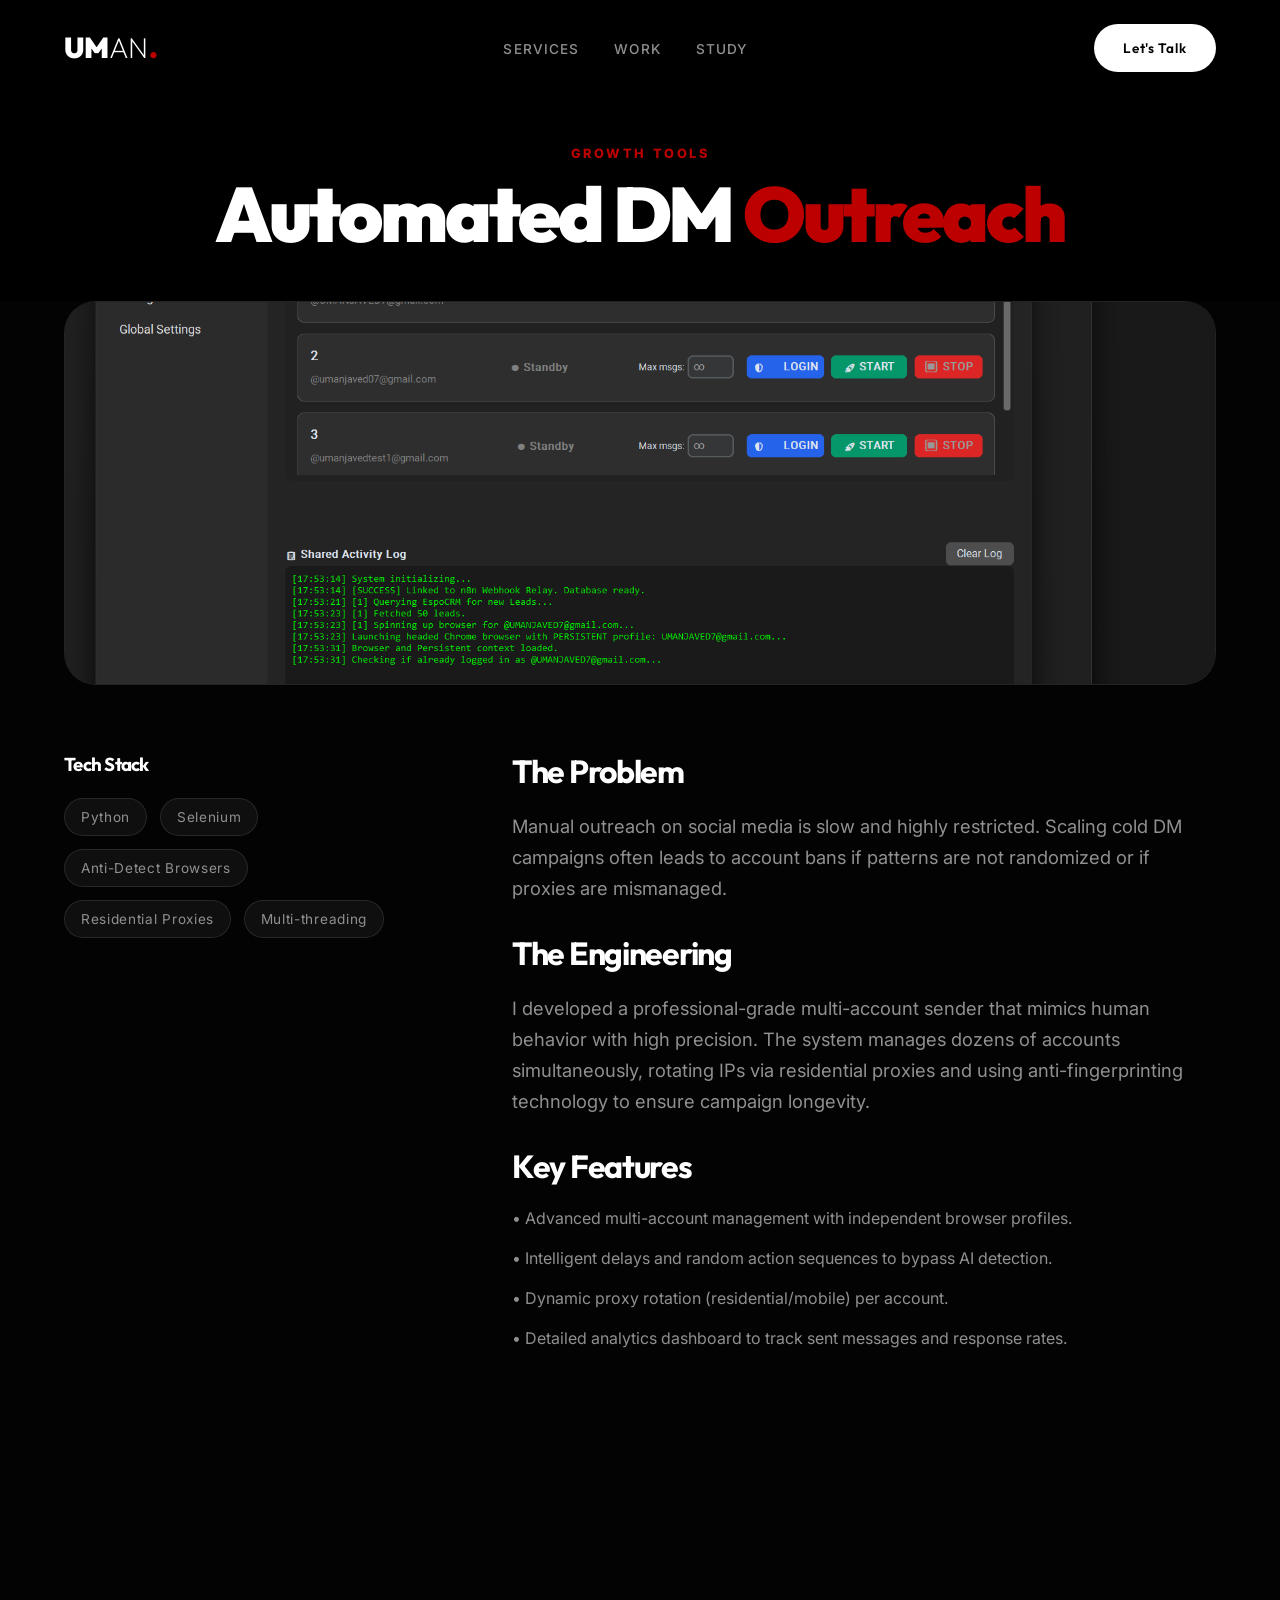
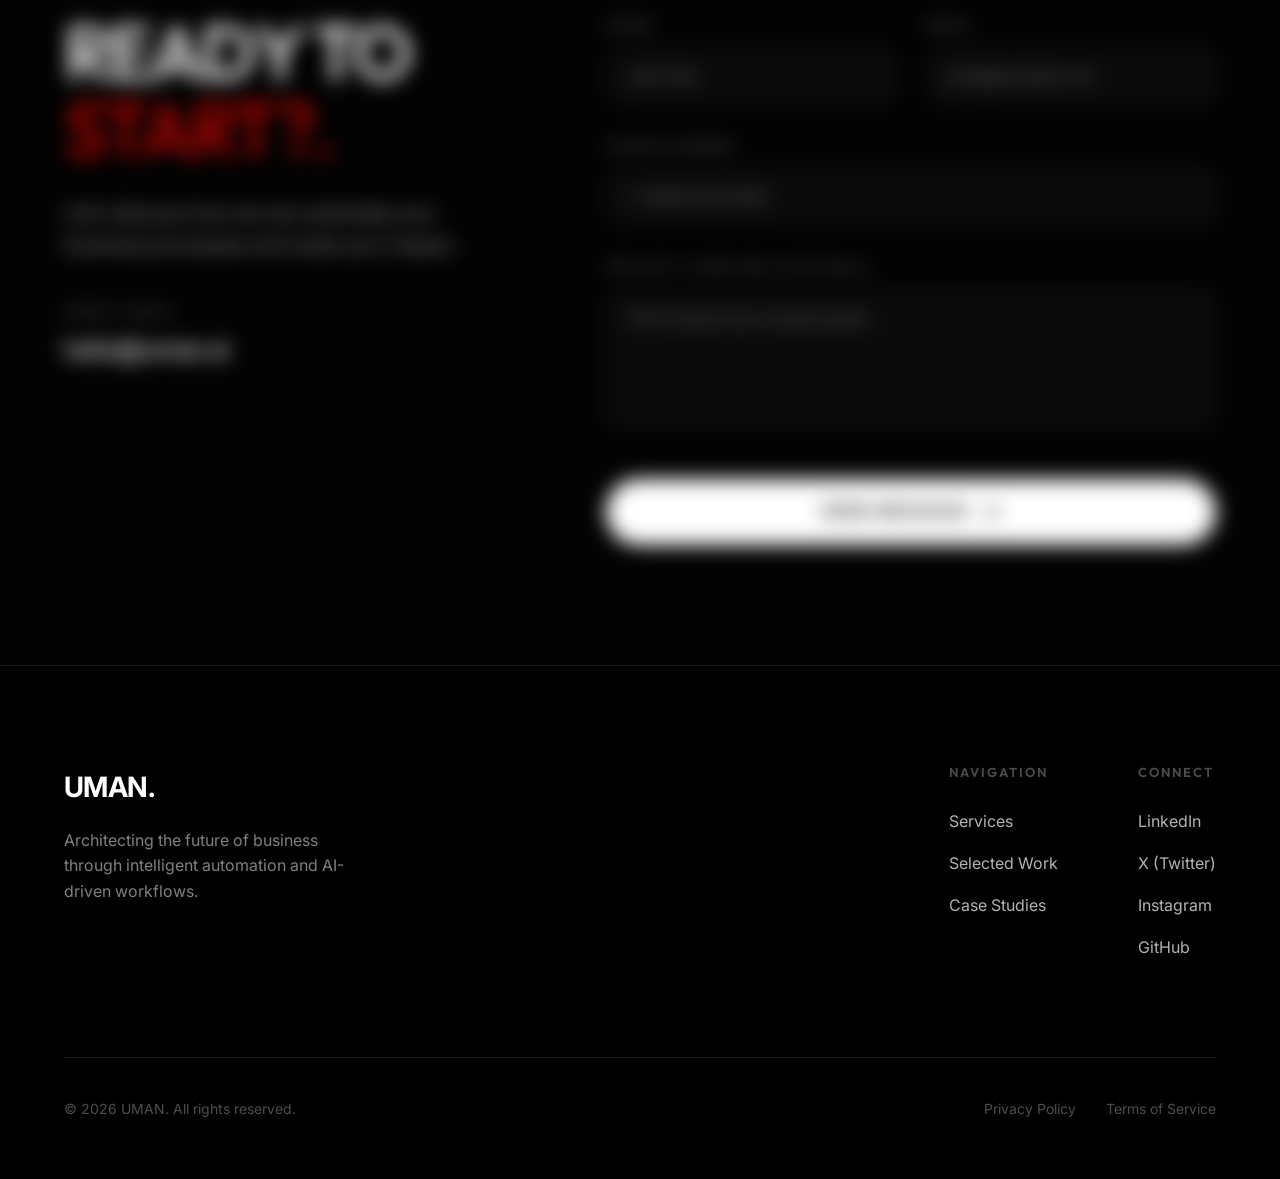
==== dm-outreach.html @ 4fd21c2d "Initial portfolio upload" ====
<!DOCTYPE html>
<html lang="en">
<head>
    <meta charset="UTF-8">
    <meta name="viewport" content="width=device-width, initial-scale=1.0">
    <title>Bulk DM Outreach | Uman AI Automation</title>
    <link rel="stylesheet" href="style.css">
</head>
<body>

    <header>
        <div class="nav-container">
            <a href="index.html" class="logo"><strong>UM</strong>AN<span class="dot">.</span></a>
            <nav id="mainNav">
                <ul>
                    <li><a href="index.html#services">Services</a></li>
                    <li><a href="work.html">Work</a></li>
                    <li><a href="study.html">Study</a></li>
                    <li class="mobile-only"><a href="index.html#contact" class="btn btn-primary" style="margin-top: 2rem; width: 100%;">Let's Talk</a></li>
                </ul>
            </nav>
            <div style="display: flex; align-items: center; gap: 1.5rem;">
                <a href="index.html#contact" class="btn btn-primary btn-talk" style="padding: 0.8rem 1.8rem; font-size: 0.85rem;">Let's Talk</a>
                <a href="index.html#contact" class="mobile-msg-btn" aria-label="Send Message">
                    <svg width="24" height="24" viewBox="0 0 24 24" fill="none" stroke="currentColor" stroke-width="2" stroke-linecap="round" stroke-linejoin="round"><path d="M4 4h16c1.1 0 2 .9 2 2v12c0 1.1-.9 2-2 2H4c-1.1 0-2-.9-2-2V6c0-1.1.9-2 2-2z"></path><polyline points="22,6 12,13 2,6"></polyline></svg>
                </a>
                <div class="menu-toggle" id="menuToggle">
                    <span></span>
                    <span></span>
                    <span></span>
                </div>
            </div>
        </div>
    </header>

    <main>
        
        <section class="project-hero">
            <div class="container">
                <div class="project-hero-content reveal">
                    <span class="project-hero-tag">Growth Tools</span>
                    <h1 class="project-hero-title">Automated DM <span class="text-crimson">Outreach</span></h1>
                </div>
            </div>
        </section>

        <section class="container">
            <img src="assets/images/FIRST DM SENDER MUTILPE AAOCUNTS .png" alt="Bulk DM Outreach Dashboard" class="project-main-image reveal">
            
            <div class="project-details-grid">
                <div class="reveal">
                    <h3 style="color: #fff; margin-bottom: 1rem;">Tech Stack</h3>
                    <div class="tech-stack-list">
                        <span class="tech-badge">Python</span>
                        <span class="tech-badge">Selenium</span>
                        <span class="tech-badge">Anti-Detect Browsers</span>
                        <span class="tech-badge">Residential Proxies</span>
                        <span class="tech-badge">Multi-threading</span>
                    </div>
                </div>
                
                <div class="project-description-block reveal">
                    <h3>The Problem</h3>
                    <p>
                        Manual outreach on social media is slow and highly restricted. Scaling cold DM campaigns often leads to account bans if patterns are not randomized or if proxies are mismanaged.
                    </p>
                    
                    <h3>The Engineering</h3>
                    <p>
                        I developed a professional-grade multi-account sender that mimics human behavior with high precision. The system manages dozens of accounts simultaneously, rotating IPs via residential proxies and using anti-fingerprinting technology to ensure campaign longevity.
                    </p>
                    
                    <h3>Key Features</h3>
                    <ul style="color: var(--text-dim); list-style: none; padding: 0;">
                        <li style="margin-bottom: 1rem;">&bull; Advanced multi-account management with independent browser profiles.</li>
                        <li style="margin-bottom: 1rem;">&bull; Intelligent delays and random action sequences to bypass AI detection.</li>
                        <li style="margin-bottom: 1rem;">&bull; Dynamic proxy rotation (residential/mobile) per account.</li>
                        <li style="margin-bottom: 1rem;">&bull; Detailed analytics dashboard to track sent messages and response rates.</li>
                    </ul>
                </div>
            </div>
        </section>
    </main>
    
    </section>

    <!-- Dynamic Contact Section: Start Project -->
    <section class="start-project" id="contact" style="background: transparent; border-top: none;">
        <div class="start-project-container">
            <div class="start-project-info reveal">
                <h2>READY TO <span class="accent-red">START?</span><span class="dot accent-red">.</span></h2>
                <p>Let's discuss how we can automate your business processes and scale your impact.</p>
                <div style="margin-top: 40px;">
                    <span style="display: block; font-size: 14px; text-transform: uppercase; letter-spacing: 0.1em; color: rgba(255,255,255,0.4); margin-bottom: 10px;">Direct Email</span>
                    <a href="mailto:hello@uman.ai" style="font-size: 24px; color: #fff; text-decoration: none; font-weight: 500;">hello@uman.ai</a>
                </div>
            </div>

            <form class="contact-form reveal">
                <div class="form-group">
                    <label for="name">Name</label>
                    <input type="text" id="name" name="name" required placeholder="John Doe">
                </div>
                <div class="form-group">
                    <label for="email">Email</label>
                    <input type="email" id="email" name="email" required placeholder="john@example.com">
                </div>
                <div class="form-group full-width">
                    <label for="phone">Phone Number</label>
                    <input type="tel" id="phone" name="phone" required placeholder="+1 (555) 000-0000">
                </div>
                <div class="form-group full-width">
                    <label for="message">Project Overview (Optional)</label>
                    <textarea id="message" name="message" placeholder="Tell me about your project goals..."></textarea>
                </div>
                <button type="submit" class="submit-btn">
                    <span class="btn-text">Send Message</span>
                    <svg width="20" height="20" viewBox="0 0 24 24" fill="none" stroke="currentColor" stroke-width="2.5" stroke-linecap="round" stroke-linejoin="round"><line x1="5" y1="12" x2="19" y2="12"></line><polyline points="12 5 19 12 12 19"></polyline></svg>
                </button>
            </form>
        </div>
    </section>

    <footer>
        <div class="footer-content">
            <div class="footer-brand">
                <a href="index.html" class="footer-logo">UMAN<span class="dot">.</span></a>
                <p>Architecting the future of business through intelligent automation and AI-driven workflows.</p>
            </div>
            
            <div class="footer-links">
                <div class="link-col">
                    <h4>Navigation</h4>
                    <ul>
                        <li><a href="index.html#services">Services</a></li>
                        <li><a href="work.html">Selected Work</a></li>
                        <li><a href="study.html">Case Studies</a></li>
                    </ul>
                </div>
                <div class="link-col">
                    <h4>Connect</h4>
                    <ul>
                        <li><a href="#">LinkedIn</a></li>
                        <li><a href="#">X (Twitter)</a></li>
                        <li><a href="#">Instagram</a></li>
                        <li><a href="#">GitHub</a></li>
                    </ul>
                </div>
            </div>
        </div>

        <div class="footer-bottom">
            <p>&copy; 2026 UMAN. All rights reserved.</p>
            <div class="footer-bottom-links">
                <a href="#">Privacy Policy</a>
                <a href="#">Terms of Service</a>
            </div>
        </div>
    </footer>

    <!-- Immersive Success Overlay -->
    <div id="successOverlay" class="success-overlay immersive">
        <div class="sweep-line"></div>
        <div class="success-content">
            <svg class="ghost-tick" width="80" height="80" viewBox="0 0 24 24" fill="none" stroke="white" stroke-width="2" stroke-linecap="round" stroke-linejoin="round">
                <polyline points="20 6 9 17 4 12"></polyline>
            </svg>
            <div class="success-text">Transmitted Successfully</div>
        </div>
    </div>

    <script>
        const header = document.querySelector('header');
        
        // Finalized Premium Reveal Observer
        const observerOptions = {
            threshold: 0.1
        };

        const observer = new IntersectionObserver((entries) => {
            entries.forEach(entry => {
                if (entry.isIntersecting) {
                    entry.target.classList.add('active');
                } else {
                    entry.target.classList.remove('active');
                }
            });
        }, observerOptions);

        document.querySelectorAll('.reveal').forEach((el) => observer.observe(el));

        // Form Submission Logic
        const contactForm = document.querySelector('.contact-form');
        const successOverlay = document.getElementById('successOverlay');

        if (contactForm) {
            contactForm.addEventListener('submit', (e) => {
                e.preventDefault();
                const formData = new FormData(contactForm);
                const submitBtn = contactForm.querySelector('.submit-btn');
                const btnText = submitBtn.querySelector('.btn-text');
                
                // Visual loading state
                const originalText = btnText.textContent;
                btnText.textContent = 'Sending...';
                submitBtn.style.opacity = '0.7';
                submitBtn.style.pointerEvents = 'none';

                fetch("https://formsubmit.co/ajax/utech506@gmail.com", {
                    method: "POST",
                    body: formData
                })
                .then(response => response.json())
                .then(data => {
                    successOverlay.classList.add('active');
                    contactForm.reset();
                    // Auto-dismiss after 3.5 seconds
                    setTimeout(() => {
                        successOverlay.classList.remove('active');
                        btnText.textContent = originalText;
                        submitBtn.style.opacity = '1';
                        submitBtn.style.pointerEvents = 'all';
                    }, 3500);
                })
                .catch(error => {
                    console.error('Error:', error);
                    btnText.textContent = originalText;
                    submitBtn.style.opacity = '1';
                    submitBtn.style.pointerEvents = 'all';
                    alert('Could not send message. Please try again or email directly.');
                });
            });
        }

        // Dynamic Header Scroll
        window.addEventListener('scroll', () => {
            if (window.scrollY > 50) {
                header.classList.add('scrolled');
            } else {
                header.classList.remove('scrolled');
            }
        });

        // Mobile Menu Toggle
        const menuToggle = document.getElementById('menuToggle');
        const mainNav = document.getElementById('mainNav');

        menuToggle.addEventListener('click', () => {
            menuToggle.classList.toggle('active');
            mainNav.classList.toggle('mobile-active');
            document.body.style.overflow = mainNav.classList.contains('mobile-active') ? 'hidden' : '';
        });

        // Close menu on link click
        mainNav.querySelectorAll('a').forEach(link => {
            link.addEventListener('click', () => {
                menuToggle.classList.remove('active');
                mainNav.classList.remove('mobile-active');
                document.body.style.overflow = '';
            });
        });
    </script>
</body>
</html>
---- style.css ----
@import url('https://fonts.googleapis.com/css2?family=Outfit:wght@100;200;300;400;500;600;700;800;900&family=Inter:wght@100;200;300;400;500;600;700;800;900&family=Playfair+Display:ital,wght@0,400;0,700;1,400&display=swap');

:root {
    --primary: #bc0000; /* Pure Crimson */
    --primary-glow: rgba(188, 0, 0, 0.4);
    --bg-dark: #030303;
    --bg-surface: #0a0a0c;
    --bg-card: #121217;
    --text-main: #ffffff;
    --text-dim: #909090;
    --text-dark: #66666e;
    --border: rgba(255, 255, 255, 0.05);
    --border-bright: rgba(255, 255, 255, 0.12);
    --radius-full: 100px;
    --radius-lg: 40px;
    --radius-md: 24px;
    --radius-sm: 16px;
    --transition-smooth: all 0.7s cubic-bezier(0.2, 0.8, 0.2, 1);
    --transition-fast: all 0.3s cubic-bezier(0.4, 0, 0.2, 1);
    --serif: 'Playfair Display', serif;
    --sans: 'Outfit', sans-serif;
    --inter: 'Inter', sans-serif;
}

* {
    margin: 0;
    padding: 0;
    box-sizing: border-box;
    -webkit-font-smoothing: antialiased;
    -moz-osx-font-smoothing: grayscale;
}

/* Noise Texture Overlay */
body::before {
    content: "";
    position: fixed;
    top: 0;
    left: 0;
    width: 100%;
    height: 100%;
    background: url('https://grainy-gradients.vercel.app/noise.svg');
    opacity: 0.03;
    pointer-events: none;
    z-index: 9999;
}

html {
    scroll-behavior: smooth;
    background-color: var(--bg-dark);
    color: var(--text-main);
    font-family: 'Inter', sans-serif;
    font-optical-sizing: auto;
}

body {
    overflow-x: hidden;
    line-height: 1.5;
}

/* Typography */
h1, h2, h3, h4 {
    font-family: 'Outfit', sans-serif;
    font-weight: 700;
    letter-spacing: -0.04em;
    line-height: 1;
}

.text-gradient {
    background: linear-gradient(to right, #ffffff, #888888);
    -webkit-background-clip: text;
    background-clip: text;
    -webkit-text-fill-color: transparent;
}

.text-crimson {
    color: var(--primary);
    position: relative;
    display: inline-block;
}

/* Layout */
.container {
    max-width: 1300px;
    margin: 0 auto;
    padding: 0 4rem;
}

section {
    padding: 5rem 0;
    position: relative;
    scroll-margin-top: 100px; /* Offset for fixed header */
}

#services {
    padding-top: 4rem; /* Reduced space from Hero */
}

/* Glowing Spotlights */
.spotlight {
    position: absolute;
    width: 60vw;
    height: 60vw;
    background: radial-gradient(circle, var(--primary-glow) 0%, transparent 70%);
    top: -30vw;
    right: -20vw;
    z-index: -1;
    pointer-events: none;
    filter: blur(100px);
}

/* Navigation - Full Width Professional Minimalist */
header {
    position: fixed;
    top: 0;
    left: 0;
    width: 100%;
    z-index: 1000;
    background: transparent; /* 100% Transparent as requested */
    backdrop-filter: none; /* No blur in idle state */
    border-bottom: 1px solid transparent;
    padding: 0;
    display: flex;
    justify-content: center;
    align-items: center;
    transition: 
        background 0.5s cubic-bezier(0.23, 1, 0.32, 1),
        backdrop-filter 0.5s cubic-bezier(0.23, 1, 0.32, 1);
}

/* Scrolled - Minimalist Slim Down */
header.scrolled {
    background: rgba(3, 3, 3, 0.95);
    backdrop-filter: blur(30px) saturate(200%);
    border-bottom: 1px solid transparent; /* Removed line */
    box-shadow: 0 10px 30px rgba(0, 0, 0, 0.3);
}

.nav-container {
    width: 100%;
    max-width: 1600px;
    padding: 1.5rem 4rem; /* Standard Height */
    display: flex;
    justify-content: space-between;
    align-items: center;
    transition: padding 0.5s cubic-bezier(0.23, 1, 0.32, 1);
}

.work-header {
    display: flex;
    justify-content: space-between;
    align-items: center; /* Perfectly aligned */
    margin-bottom: 3rem;
    flex-wrap: wrap;
    gap: 2rem;
}

.work-header.header-center {
    flex-direction: column;
    justify-content: center;
    text-align: center;
    gap: 1.2rem;
}

/* Tighter vertical space when scrolled */
header.scrolled .nav-container {
    padding: 0.8rem 4rem;
}

header::after {
    content: "";
    position: absolute;
    bottom: -1px;
    left: 50%;
    transform: translateX(-50%);
    width: 0%; /* Start empty for animation */
    height: 1px;
    background: linear-gradient(90deg, transparent, var(--primary), transparent);
    transition: width 0.8s cubic-bezier(0.4, 0, 0.2, 1);
}

/* Subtle line reveal on scroll for edge definition - DISABLED for seamless look */
header.scrolled::after {
    width: 0%;
}

header:hover {
    background: transparent;
}

.logo {
    font-family: 'Outfit', sans-serif;
    font-weight: 200; /* Ultra light */
    font-size: 1.8rem;
    color: var(--text-main);
    text-decoration: none;
    letter-spacing: -0.02em; /* Tight kerning for high-end look */
    text-transform: uppercase;
    transition: var(--transition-smooth);
    display: flex;
    align-items: center;
}

.logo strong {
    font-weight: 900;
    color: var(--text-main);
}

.logo .dot {
    color: var(--primary);
    font-weight: 900;
    margin-left: 1px;
    animation: pulsateGlow 2s infinite;
}

@keyframes pulsateGlow {
    0% { filter: drop-shadow(0 0 2px var(--primary)); }
    50% { filter: drop-shadow(0 0 8px var(--primary)); }
    100% { filter: drop-shadow(0 0 2px var(--primary)); }
}

nav ul {
    display: flex;
    gap: 2.2rem; /* Reduced space as requested */
    list-style: none;
}

nav a {
    text-decoration: none;
    color: var(--text-dim);
    font-size: 0.85rem; /* Slightly larger for clarity */
    font-weight: 500; /* Medium weight for cleaner look */
    letter-spacing: 0.08em; /* Balanced spacing */
    text-transform: uppercase;
    transition: color 0.4s cubic-bezier(0.23, 1, 0.32, 1);
}

nav a:hover {
    color: var(--text-main); /* High contrast hover */
}

/* Mobile Menu Toggle */
.menu-toggle {
    display: none;
    flex-direction: column;
    gap: 6px;
    cursor: pointer;
    z-index: 1001;
    padding: 10px;
}

.menu-toggle span {
    display: block;
    width: 25px;
    height: 2px;
    background: var(--text-main);
    transition: var(--transition-fast);
}

/* Mobile Only Utility */
.mobile-only {
    display: none;
}

@media (max-width: 1024px) {
    .mobile-only {
        display: block;
    }

    .menu-toggle {
        display: flex;
    }

    nav.mobile-active {
        display: flex !important;
        position: fixed;
        top: 0;
        left: 0;
        width: 100%;
        height: 100vh;
        background: rgba(3, 3, 3, 0.98); /* Deep obsidian overlay */
        backdrop-filter: blur(40px);
        justify-content: center;
        align-items: center;
        z-index: 1000;
        animation: menuFadeIn 0.4s cubic-bezier(0.23, 1, 0.32, 1);
    }

    @keyframes menuFadeIn {
        from { opacity: 0; transform: translateY(-20px); }
        to { opacity: 1; transform: translateY(0); }
    }

    nav.mobile-active ul {
        flex-direction: column;
        align-items: center;
        gap: 2.5rem;
        width: 80%;
        list-style: none; /* Ensure no bullets */
    }

    nav.mobile-active li {
        opacity: 0;
        transform: translateY(20px);
        animation: linkReveal 0.5s cubic-bezier(0.23, 1, 0.32, 1) forwards;
    }

    /* Staggered link entry */
    nav.mobile-active li:nth-child(1) { animation-delay: 0.1s; }
    nav.mobile-active li:nth-child(2) { animation-delay: 0.15s; }
    nav.mobile-active li:nth-child(3) { animation-delay: 0.2s; }
    nav.mobile-active li:nth-child(4) { animation-delay: 0.25s; }
    nav.mobile-active li:nth-child(5) { animation-delay: 0.3s; }

    @keyframes linkReveal {
        to { opacity: 1; transform: translateY(0); }
    }

    nav.mobile-active a {
        font-size: 2.2rem;
        font-weight: 200;
        letter-spacing: 0.1em;
        color: var(--text-main);
    }

    nav.mobile-active a.btn-primary {
        font-size: 1rem;
        color: var(--bg-dark) !important;
        font-weight: 700;
    }

    /* Hamburger Animation Cleanup */
    .menu-toggle.active span:nth-child(1) { transform: translateY(8px) rotate(45deg); background: var(--primary); }
    .menu-toggle.active span:nth-child(2) { opacity: 0; }
    .menu-toggle.active span:nth-child(3) { transform: translateY(-8px) rotate(-45deg); background: var(--primary); }
}

/* Mouse Interaction Polish (PC) */
@media (hover: hover) {
    .btn:hover {
        /* letter-spacing removed to prevent layout shift */
        transform: translateY(-3px);
    }
    
    .bento-item:hover {
        transform: translateY(-8px) scale(1.01);
        box-shadow: 0 20px 40px rgba(0, 0, 0, 0.4);
    }

    .logo:hover {
        filter: brightness(1.2);
    }
}

/* Click Animation Global */
.btn:focus,
button:focus {
    outline: none;
}

.btn:active {
    transform: scale(0.98) translateY(0);
}

/* Final Hero Perfection v5 - Classic Editorial Layout */
.hero-perfection {
    height: 100vh;
    width: 100%;
    position: relative;
    background: var(--bg-dark);
    display: flex;
    align-items: center;
    overflow: hidden;
}

.hero-full-bg {
    position: absolute;
    top: 0;
    left: 0;
    width: 100%;
    height: 100%;
    z-index: 1;
}

.hero-img-perfection {
    position: absolute;
    right: -4%;
    bottom: 0;
    height: 100%;
    width: auto;
    object-fit: cover;
    z-index: 2;
    filter: brightness(1) contrast(1.1) saturate(1.08);
    /* Clean blending mask */
    -webkit-mask-image: linear-gradient(to left, rgba(0,0,0,1) 40%, rgba(0,0,0,0) 100%),
                        linear-gradient(to top, rgba(0,0,0,1) 85%, rgba(0,0,0,0) 100%);
    -webkit-mask-composite: source-in;
    mask-image: linear-gradient(to left, rgba(0,0,0,1) 40%, rgba(0,0,0,0) 100%),
                linear-gradient(to top, rgba(0,0,0,1) 85%, rgba(0,0,0,0) 100%);
    mask-composite: intersect;
}

.hero-ma.spotlight {
    position: fixed;
    top: 0;
    left: 0;
    width: 100%;
    height: 100%;
    background: radial-gradient(circle at var(--mouse-x, 50%) var(--mouse-y, 50%), rgba(188, 0, 0, 0.03) 0%, transparent 80%);
    pointer-events: none;
    z-index: 100;
}

.hero-mask-v5 {
    position: absolute;
    top: 0;
    left: 0;
    width: 100%;
    height: 100%;
    background: radial-gradient(circle at 40% 50%, transparent 20%, var(--bg-dark) 85%);
    z-index: 3;
    pointer-events: none;
}

.hero-container-v5 {
    position: relative;
    z-index: 10;
    width: 100%;
    min-height: 100vh;
    display: grid;
    grid-template-columns: minmax(0, 640px) 1fr;
    align-items: center;
}

.hero-text-perfection {
    max-width: 640px;
    justify-self: start;
    padding-top: clamp(3rem, 6vh, 5rem);
}

.hero-text-perfection h1 {
    font-family: var(--inter);
    font-size: clamp(3.2rem, 7.4vw, 7.2rem);
    line-height: 0.9;
    font-weight: 900;
    letter-spacing: -0.05em;
    margin-bottom: 2rem;
    text-transform: uppercase;
    text-align: left; /* Strict Left alignment */
}

.hero-text-perfection h1 .main-heading {
    display: block;
}

.hero-p-v5 {
    font-size: 1.15rem;
    color: var(--text-dim);
    max-width: 560px;
    line-height: 1.7;
    margin-bottom: 2.5rem;
    letter-spacing: 0.01em;
}

.hero-accent-dot {
    color: var(--primary);
}

.hero-text-perfection h1 .hero-accent-dot {
    transform: translateY(0) scale(1);
}

.hero-text-perfection h1.reveal.active .hero-accent-dot {
    animation: heroDotPulse 0.9s ease-out 0s both, heroDotGlow 1.8s ease-in-out 0.9s infinite;
}

@keyframes heroDotPulse {
    0% {
        opacity: 0;
        transform: translateY(12px) scale(0.4);
    }
    70% {
        opacity: 1;
        transform: translateY(0) scale(1.18);
    }
    100% {
        opacity: 1;
        transform: translateY(0) scale(1);
    }
}

@keyframes heroDotGlow {
    0%, 100% { filter: drop-shadow(0 0 0 rgba(188, 0, 0, 0)); }
    50% { filter: drop-shadow(0 0 8px rgba(188, 0, 0, 0.45)); }
}

.hero-button-group {
    display: flex;
    flex-wrap: wrap;
    gap: 0.85rem;
    align-items: center;
}

.hero-button-group .btn {
    min-width: 190px;
}

.hero-view-btn {
    padding: 0.8rem 1.8rem;
    font-size: 0.85rem;
    letter-spacing: 0.08em;
    font-weight: 700;
}

.hero-text-link {
    color: var(--text-main);
    text-decoration: none;
    font-family: var(--sans);
    font-size: 0.88rem;
    font-weight: 600;
    letter-spacing: 0.09em;
    text-transform: uppercase;
    opacity: 0.88;
    transition: var(--transition-fast);
}

.hero-text-link:hover {
    color: var(--primary);
    opacity: 1;
}

.hero-scroll-v5 {
    position: absolute;
    bottom: 2.5rem;
    left: clamp(1.5rem, 4vw, 4rem);
    display: flex;
    align-items: center;
    gap: 1rem;
    opacity: 0.5;
    z-index: 20;
}

.hero-scroll-v5 span {
    font-size: 0.65rem;
    font-weight: 800;
    letter-spacing: 0.4em;
    text-transform: uppercase;
}

.hero-scroll-v5 .line {
    width: 28px;
    height: 1px;
    background: var(--text-main);
    transform-origin: left;
    animation: scrollLine 2s infinite ease-in-out;
}

@keyframes scrollLine {
    0% { transform: scaleX(0); }
    50% { transform: scaleX(1); }
    100% { transform: scaleX(0); transform-origin: right; }
}

@media (max-width: 1024px) {
    .hero-perfection {
        min-height: 100dvh;
        align-items: flex-end;
        padding: 6.5rem 0 2rem;
    }
    .hero-container-v5 {
        min-height: 100%;
        display: block;
    }
    .hero-img-perfection {
        height: 58vh;
        right: 0%;
        opacity: 0.7;
        -webkit-mask-image: linear-gradient(to bottom, rgba(0,0,0,0) 0%, rgba(0,0,0,1) 30%);
        mask-image: linear-gradient(to bottom, rgba(0,0,0,0) 0%, rgba(0,0,0,1) 30%);
    }
    .hero-mask-v5 {
        background: radial-gradient(circle at 50% 95%, transparent 18%, var(--bg-dark) 94%);
    }
    .hero-text-perfection {
        text-align: left;
        margin-bottom: 0;
        position: relative;
        z-index: 15;
        padding-top: 0;
        max-width: 100%;
    }
    .hero-text-perfection h1 {
        font-size: clamp(2.6rem, 10.5vw, 4rem);
        line-height: 0.92;
        margin-bottom: 1.1rem;
        text-align: left;
    }
    .hero-p-v5 {
        margin: 0 0 1.8rem;
        font-size: 1rem;
        line-height: 1.6;
        max-width: 32ch;
        padding: 0;
    }
    .hero-button-group {
        flex-direction: row;
        flex-wrap: wrap;
        width: 100%;
        align-items: center;
        gap: 0.65rem;
    }
    .hero-button-group .btn {
        width: auto;
        min-width: 170px;
        max-width: none;
        padding: 0.9rem 1.6rem;
    }
    .hero-text-link {
        font-size: 0.8rem;
        letter-spacing: 0.11em;
    }
    .hero-scroll-v5 { display: none; }
}

@media (max-width: 1200px) {
    .spotlight {
        display: none;
    }
}

@media (min-width: 1025px) and (max-width: 1280px) {
    .hero-perfection {
        height: 100dvh;
        min-height: 100dvh;
        padding: 0;
    }

    .hero-container-v5 {
        min-height: 100dvh;
    }

    .hero-img-perfection {
        height: 112dvh;
        bottom: -12dvh;
        right: -2%;
        object-position: center 18%;
    }

    .hero-button-group {
        gap: 0;
    }

    .hero-button-group .btn {
        min-width: 230px;
        padding: 1rem 2.3rem;
        font-size: 0.9rem;
        border-radius: 999px;
        box-shadow: 0 10px 28px rgba(0, 0, 0, 0.35);
    }

    .hero-text-link {
        display: none;
    }
}

@media (max-width: 768px) {
    .hero-perfection {
        padding: 6rem 0 1.5rem;
    }
    .hero-img-perfection {
        height: 52vh;
        opacity: 0.62;
    }
    .hero-text-perfection h1 {
        font-size: clamp(2.2rem, 12vw, 3.3rem);
        text-align: center;
    }
    .hero-p-v5 {
        font-size: 0.97rem;
        max-width: 30ch;
        margin: 0 auto 1.6rem;
        text-align: center;
    }
    .hero-text-perfection {
        text-align: center;
    }
    .hero-button-group {
        justify-content: center;
        gap: 0.85rem;
    }
    .hero-button-group .btn {
        width: 100%;
        max-width: 320px;
        min-width: 0;
        padding: 0.9rem 1.25rem;
    }
    .hero-text-link {
        width: 100%;
        text-align: center;
    }
}

@media (min-width: 1025px) {
    .hero-container-v5 {
        grid-template-columns: minmax(0, 700px) 1fr;
    }

    .hero-text-perfection {
        margin-left: clamp(0.8rem, 2vw, 2.4rem);
    }

    .hero-img-perfection {
        bottom: -3vh;
    }
}

@media (max-width: 1024px) {
    .hero-img-perfection {
        top: 3vh !important;
    }
}

@media (max-width: 768px) {
    .hero-img-perfection {
        top: 2vh !important;
    }
}

/* Final lock: hero portrait vertical position on tablet/mobile */
@media (max-width: 1024px) {
    .hero-text-perfection,
    .hero-text-perfection h1,
    .hero-p-v5 {
        text-align: center !important;
    }

    .hero-button-group {
        justify-content: center !important;
        position: relative;
        left: 8px;
    }

    .hero-img-perfection {
        top: 1vh !important;
        bottom: auto !important;
        transform: none !important;
        height: 60vh !important;
        object-position: center 18% !important;
    }
}

@media (max-width: 768px) {
    .hero-img-perfection {
        top: -0.5vh !important;
        height: 58vh !important;
        object-position: center 14% !important;
    }
}

@media (max-width: 1366px) {
    .spotlight {
        display: none !important;
    }
}

@media (max-width: 900px) {
    .hero-perfection {
        min-height: 100dvh !important;
        padding: 5.8rem 0 1.4rem !important;
    }

    .hero-container-v5 {
        min-height: calc(100dvh - 5.8rem) !important;
        display: flex !important;
        align-items: flex-end !important;
    }

    .hero-text-perfection {
        margin-top: auto !important;
        margin-bottom: 0 !important;
        padding-bottom: 0.4rem !important;
        text-align: center !important;
    }

    .hero-text-perfection h1 {
        text-align: center !important;
        font-size: clamp(2.2rem, 12vw, 3.3rem) !important;
        margin-bottom: 1rem !important;
    }

    .hero-p-v5 {
        text-align: center !important;
        margin: 0 auto 1.35rem !important;
        max-width: 30ch !important;
    }

    .hero-button-group {
        justify-content: center !important;
        gap: 0.75rem !important;
    }

    .hero-button-group .btn {
        width: 100% !important;
        max-width: 320px !important;
        min-width: 0 !important;
    }

    .hero-text-link {
        width: 100%;
        text-align: center;
    }
}

@media (max-width: 1366px) {
    .spotlight {
        display: none !important;
    }
}

@media (max-width: 900px) {
    .hero-text-perfection {
        text-align: center !important;
    }

    .hero-text-perfection h1 {
        text-align: center !important;
        font-size: clamp(2.2rem, 12vw, 3.3rem) !important;
    }

    .hero-p-v5 {
        text-align: center !important;
        margin: 0 auto 1.6rem !important;
        max-width: 30ch !important;
    }

    .hero-button-group {
        justify-content: center !important;
    }

    .hero-button-group .btn {
        width: 100% !important;
        max-width: 320px !important;
        min-width: 0 !important;
    }

    .hero-text-link {
        width: 100%;
        text-align: center;
    }
}

/* Premium Buttons - Refined Ghost Hover */
.btn {
    display: inline-flex;
    align-items: center;
    justify-content: center;
    padding: 1rem 2.8rem;
    border-radius: var(--radius-full);
    font-family: 'Outfit', sans-serif;
    font-weight: 600;
    font-size: 0.9rem;
    text-decoration: none;
    transition: all 0.5s cubic-bezier(0.23, 1, 0.32, 1);
    cursor: pointer;
    border: 1px solid transparent;
    position: relative;
    overflow: hidden;
    letter-spacing: 0.05em;
}

.btn-primary {
    background: var(--text-main);
    color: var(--bg-dark);
}

.btn-primary:hover {
    background: transparent;
    color: var(--text-main);
    border: 1px solid var(--text-main);
    box-shadow: 0 10px 40px rgba(255, 255, 255, 0.15);
    transform: translateY(-4px) scale(1.02);
    transition: all 0.6s cubic-bezier(0.19, 1, 0.22, 1);
}

.btn-outline {
    background: transparent;
    color: var(--text-main);
    border: 1px solid var(--border-bright);
    margin-left: 1rem;
}

.btn-outline:hover {
    background: rgba(255, 255, 255, 0.05);
    border-color: var(--text-main);
    transform: translateY(-2px);
}

/* ==============================================
   SECTION 2 - STICKY SCROLL REVEAL
   ============================================== */

.s2-scroll-outer {
    position: relative;
    height: auto;
    padding: 6rem 0 1rem; /* Reduced bottom padding */
    background: #030303;
}

.s2-sticky {
    position: relative;
    height: auto;
    overflow: visible;
    display: block;
    background: #030303;
}

.s2-split {
    display: grid;
    grid-template-columns: 1fr 1fr;
    width: 100%;
    align-items: stretch;
    position: relative;
    z-index: 1;
}

@media (min-width: 901px) {
    .s2-split {
        grid-template-columns: minmax(0, 1.04fr) minmax(0, 0.96fr);
        column-gap: 2rem;
        align-items: center;
    }
}

/* Glassy Blur Masks for Section 2 */
.s2-blur-mask {
    position: absolute;
    left: 0;
    width: 100%;
    height: 120px;
    z-index: 10;
    pointer-events: none;
    -webkit-backdrop-filter: blur(12px);
    backdrop-filter: blur(12px);
    -webkit-mask-image: linear-gradient(to bottom, rgba(0,0,0,1), rgba(0,0,0,0));
    mask-image: linear-gradient(to bottom, rgba(0,0,0,1), rgba(0,0,0,0));
}

.s2-blur-mask.top {
    top: 0;
    -webkit-mask-image: linear-gradient(to bottom, rgba(0,0,0,1), rgba(0,0,0,0));
    mask-image: linear-gradient(to bottom, rgba(0,0,0,1), rgba(0,0,0,0));
}

.s2-blur-mask.bottom {
    bottom: 0;
    -webkit-mask-image: linear-gradient(to top, rgba(0,0,0,1), rgba(0,0,0,0));
    mask-image: linear-gradient(to top, rgba(0,0,0,1), rgba(0,0,0,0));
}

@media (max-width: 900px) {
    .s2-blur-mask {
        display: none;
    }
}

.s2-left {
    border-right: none;
    padding: 3.5rem 2.2rem 3.5rem 0;
    display: flex;
    align-items: center;
    justify-content: center;
    flex-direction: column;
    position: relative;
    min-height: 600px;
    overflow: visible;
}

.s2-left::after {
    content: "";
    position: absolute;
    right: 0;
    top: 1.8rem;
    bottom: 6.8rem;
    width: 1px;
    background: rgba(255,255,255,0.06);
}

.s2-service-item {
    display: flex;
    align-items: center;
    gap: 1.2rem;
    padding: 2.6rem 2.4rem;
    opacity: 0;
    transform: translateY(0);
    filter: blur(8px); /* Initial blur for motion effect */
    transition: 
        opacity 0.8s cubic-bezier(0.2, 0.8, 0.2, 1),
        transform 0.8s cubic-bezier(0.2, 0.8, 0.2, 1),
        filter 0.6s cubic-bezier(0.2, 0.8, 0.2, 1);
    user-select: none;
    pointer-events: none;
    border: 1px solid rgba(255,255,255,0.11);
    border-radius: 28px;
    background: linear-gradient(145deg, rgba(18, 18, 23, 0.84), rgba(10, 10, 12, 0.7));
    width: min(640px, calc(100% - 2rem));
    min-height: 350px;
    box-shadow: none;
}

.s2-service-item.s2-active {
    opacity: 1;
    transform: translateY(0) scale(1);
    filter: blur(0); /* Remove blur when active */
}

.s2-service-item.s2-past {
    opacity: 0;
}

@media (min-width: 901px) {
    .s2-left {
        min-height: 650px;
        padding: 3.6rem 2rem 3.6rem 0;
    }

    .s2-left .s2-service-item {
        position: absolute;
        left: 38%;
        top: 44%;
        flex-direction: column;
        justify-content: center;
        text-align: center;
        gap: 1rem;
        transform: translate(-50%, -50%) scale(0.88);
    }

    .s2-left .s2-service-item .s2-svc-body {
        align-items: center;
    }

    .s2-left .s2-service-item.s2-active {
        opacity: 1;
        z-index: 3;
        filter: blur(0);
        transform: translate(-50%, -50%) scale(1);
    }

    .s2-left .s2-service-item.s2-prev {
        opacity: 0;
        z-index: 1;
        filter: blur(0);
        transform: translate(-50%, -50%) scale(0.84);
    }

    .s2-left .s2-service-item.s2-next {
        opacity: 0;
        z-index: 1;
        filter: blur(0);
        transform: translate(-50%, -50%) scale(0.84);
    }

    .s2-left .s2-service-item.s2-hidden {
        display: flex;
        opacity: 0;
        z-index: 1;
        transform: translate(-50%, -50%) scale(0.8);
        filter: blur(4px);
    }

    .s2-left .s2-service-item.s2-active .s2-svc-body h3 br,
    .s2-left .s2-service-item.s2-prev .s2-svc-body h3 br,
    .s2-left .s2-service-item.s2-next .s2-svc-body h3 br {
        display: none;
    }
}

.s2-svc-icon {
    width: 142px;
    height: 142px;
    flex-shrink: 0;
    border-radius: 34px;
    border: 1px solid rgba(255,255,255,0.1);
    background: rgba(255,255,255,0.045);
    display: flex;
    align-items: center;
    justify-content: center;
    padding: 27px;
    color: rgba(255,255,255,0.85);
    transition: background 0.35s ease, border-color 0.35s ease, transform 0.32s ease;
}

.s2-service-item.s2-active .s2-svc-icon {
    background: rgba(255,255,255,0.1);
    border-color: rgba(255,255,255,0.24);
    width: 156px;
    height: 156px;
    border-radius: 36px;
    padding: 29px;
    color: #fff;
}

.s2-svc-icon svg {
    width: 100%;
    height: 100%;
}

.s2-svc-num {
    font-family: var(--sans);
    font-size: 0.66rem;
    font-weight: 700;
    letter-spacing: 0.24em;
    color: var(--primary);
    text-transform: uppercase;
    display: block;
    margin-bottom: 0.25rem;
    opacity: 0.75;
}

.s2-svc-body {
    display: flex;
    flex-direction: column;
    align-items: center;
}

.s2-svc-body h3 {
    font-family: var(--sans);
    font-size: clamp(2rem, 3vw, 2.6rem);
    font-weight: 700;
    letter-spacing: -0.03em;
    line-height: 1.08;
    color: rgba(255,255,255,0.90);
    margin-bottom: 0.25rem;
}

.s2-svc-count {
    font-size: 0.98rem;
    color: var(--text-dim);
    letter-spacing: 0.05em;
}

.s2-svc-divider {
    display: none;
}

.s2-right {
    padding: 2rem 0 2rem 1.8rem;
    display: flex;
    flex-direction: column;
    justify-content: center;
    gap: 1.5rem;
}

.s2-big-headline {
    font-family: var(--sans);
    font-size: clamp(3.2rem, 5.6vw, 5.8rem);
    font-weight: 900;
    letter-spacing: -0.055em;
    line-height: 0.9;
    text-transform: uppercase;
    color: var(--text-main);
    margin-bottom: 2rem;
}

.s2-red-dot { color: var(--primary); }

.s2-right-body {
    font-size: 1.08rem;
    color: var(--text-dim);
    line-height: 1.72;
    max-width: 50ch;
    margin-bottom: 2rem;
}

.s2-right-stats {
    display: flex;
    gap: 1rem;
}

.s2-rstat {
    flex: 1;
    background: linear-gradient(145deg, #111116, #0d0d11);
    border: 1px solid rgba(255,255,255,0.07);
    border-radius: 20px;
    padding: 1.8rem 1.5rem;
    display: flex;
    flex-direction: column;
    gap: 0.5rem;
    position: relative;
    overflow: hidden;
    transition: border-color 0.3s ease, transform 0.35s cubic-bezier(0.23,1,0.32,1);
}

.s2-rstat::before {
    content: "";
    position: absolute;
    top: 0; left: 0; right: 0;
    height: 2px;
    background: linear-gradient(90deg, transparent, rgba(188,0,0,0.5), transparent);
    opacity: 0;
    transition: opacity 0.3s ease;
}

.s2-rstat:hover { border-color: rgba(255,255,255,0.14); transform: translateY(-4px); }
.s2-rstat:hover::before { opacity: 1; }

.s2-rstat--highlight {
    border-color: rgba(188,0,0,0.25);
    background: linear-gradient(145deg, rgba(188,0,0,0.09), #0d0d11);
}

.s2-rstat--highlight::before {
    opacity: 1;
    background: linear-gradient(90deg, transparent, rgba(188,0,0,0.8), transparent);
}

.s2-rstat-num {
    font-family: var(--sans);
    font-size: clamp(2.2rem, 4vw, 3.2rem);
    font-weight: 900;
    letter-spacing: -0.05em;
    color: var(--text-main);
    line-height: 1;
}

.s2-rstat-plus {
    font-size: 0.65em;
    color: var(--primary);
    font-weight: 800;
    vertical-align: super;
    letter-spacing: 0;
}

.s2-rstat-lbl {
    font-size: 0.75rem;
    color: var(--text-dim);
    font-weight: 500;
    letter-spacing: 0.07em;
    text-transform: uppercase;
    line-height: 1.5;
}

.s2-progress-dots {
    display: flex;
    align-items: center;
    gap: 0.85rem;
    margin-top: 2rem;
}

.s2-progress-dots-mobile {
    display: none;
}

.s2-dot {
    height: 12px;
    width: 12px;
    border-radius: 999px;
    background: rgba(255,255,255,0.55);
    transition: none;
}

.s2-dot.active {
    background: var(--primary);
    width: 34px;
}

.s2-slider-controls {
    display: flex;
    gap: 0.75rem;
    margin-top: 1rem;
}

.s2-left-controls {
    position: absolute;
    top: auto;
    bottom: 6.3rem;
    left: -1.2rem;
    transform: none;
    z-index: 5;
    margin-top: 0;
    display: flex;
    flex-direction: row-reverse;
    gap: 0.65rem;
}

.s2-nav-btn {
    border: 1px solid rgba(255,255,255,0.16);
    background: rgba(255,255,255,0.04);
    color: var(--text-main);
    width: 46px;
    height: 46px;
    padding: 0;
    border-radius: 14px;
    display: inline-flex;
    align-items: center;
    justify-content: center;
    cursor: pointer;
}

.s2-nav-btn svg {
    width: 20px;
    height: 20px;
}

.s2-nav-btn:hover {
    border-color: rgba(255,255,255,0.3);
    background: rgba(255,255,255,0.09);
}

@media (min-width: 901px) {
    .s2-left.reveal,
    .s2-right.reveal {
        opacity: 1;
        filter: none;
        transform: none;
    }
}

@media (max-width: 1100px) {
    .s2-big-headline { font-size: clamp(4rem, 9vw, 7rem); }
    .s2-left { padding: 4rem 2rem 4rem 0; }
    .s2-right { padding: 3.2rem 0 3.2rem 1.4rem; }
}

@media (max-width: 900px) {
    .s2-scroll-outer { 
        height: auto !important; 
        padding-bottom: 2rem !important; /* Reduced from 2.6rem implicitly or inherited */
    }
    .s2-sticky { position: relative !important; height: auto !important; display: block !important; }
    .s2-split { 
        display: flex !important; 
        flex-direction: column !important; 
        gap: 0 !important;
        text-align: center !important;
        align-items: center !important;
    }

    /* Flattening containers to allow sibling reordering */
    .s2-left, .s2-right {
        display: contents !important;
    }

    .s2-big-headline {
        order: 1 !important;
        display: block !important;
        font-size: clamp(2.8rem, 11vw, 4.2rem) !important;
        line-height: 0.95 !important;
        margin-top: 2rem !important;
        margin-bottom: 2rem !important;
        text-align: center !important;
        width: 100% !important;
    }

    /* THE CARD (Active Item) comes next */
    .s2-service-item.s2-active {
        order: 2 !important;
        display: flex !important;
        flex-direction: column !important;
        align-items: center !important;
        justify-content: center !important;
        gap: 1.5rem !important;
        opacity: 1 !important;
        padding: 2.2rem 1.2rem !important;
        border-radius: 28px !important;
        min-height: 0 !important;
        width: min(710px, calc(100% - 1.2rem)) !important;
        background: linear-gradient(145deg, rgba(20, 20, 25, 0.98), rgba(10, 10, 12, 0.95)) !important;
        border: 1px solid rgba(255, 255, 255, 0.1) !important;
        margin: 0 auto 2.5rem !important;
    }
    
    .s2-service-item:not(.s2-active) {
        display: none !important;
    }

    /* DESCRIPTION comes AFTER the card */
    .s2-right-body {
        order: 3 !important;
        max-width: 32ch !important;
        margin: 0 auto 3rem !important;
        font-size: 1.05rem !important;
        line-height: 1.6 !important;
        text-align: center !important;
        color: var(--text-dim) !important;
        display: block !important;
        padding: 0 1rem !important;
    }

    .s2-svc-body {
        align-items: center !important;
        text-align: center !important;
        width: 100% !important;
    }

    .s2-svc-icon, 
    .s2-service-item.s2-active .s2-svc-icon {
        width: 92px !important;
        height: 92px !important;
        border-radius: 24px !important;
        padding: 18px !important;
        background: rgba(255, 255, 255, 0.05) !important;
        border: 1px solid rgba(255, 255, 255, 0.12) !important;
        color: #ffffff !important;
        flex-shrink: 0 !important;
        box-shadow: 0 10px 25px rgba(0,0,0,0.3) !important;
        margin-bottom: 0.5rem !important;
    }

    .s2-svc-body h3 {
        font-size: clamp(1.4rem, 6.5vw, 2.1rem) !important;
        line-height: 1.15 !important;
        white-space: normal !important;
        margin-top: 0.1rem !important;
        margin-bottom: 0.4rem !important;
        color: #ffffff !important;
    }
    
    .s2-svc-body h3 br { display: none !important; }
    
    .s2-svc-num {
        color: rgba(255, 255, 255, 0.4) !important;
        font-size: 0.72rem !important;
    }

    .s2-svc-count { 
        font-size: 0.92rem !important; 
        color: var(--text-dim) !important;
    }

    .s2-right-stats { 
        display: none !important;
    }

    /* CONTROLS (Arrows) come next */
    .s2-slider-controls { 
        order: 4 !important;
        display: flex !important;
        justify-content: center !important; 
        width: 100% !important;
        margin: 0 !important;
    }
    
    .s2-left-controls {
        position: static !important;
        transform: none !important;
        flex-direction: row !important;
        gap: 1.3rem !important;
    }

    .s2-nav-btn {
        width: 58px !important;
        height: 58px !important;
        border-radius: 14px !important;
        border-color: rgba(255,255,255,0.15) !important;
        background: rgba(255,255,255,0.06) !important;
    }

    /* DOTS come LAST */
    .s2-progress-dots-mobile {
        order: 5 !important;
        display: flex !important;
        justify-content: center !important;
        margin-top: 1.5rem !important;
        margin-bottom: 1rem !important; /* Reduced from 3rem */
        gap: 0.9rem !important;
        width: 100% !important;
    }

    .s2-progress-dots-desktop { display: none !important; }

    .s2-progress-dots-mobile .s2-dot {
        width: 11px !important;
        height: 11px !important;
        background: rgba(255,255,255,0.25) !important;
        border-radius: 50% !important;
        display: inline-block !important;
        opacity: 1 !important;
        border: none !important;
    }

    /* FORCE ACTIVE DOT COLOR RED */
    .s2-progress-dots-mobile .s2-dot.active {
        background: #bc0000 !important; /* Pure Crimson Red */
        opacity: 1 !important;
        width: 11px !important;
        box-shadow: 0 0 10px rgba(188, 0, 0, 0.4) !important;
    }
}
/* Bento Grid */
.bento-grid {
    display: grid;
    grid-template-columns: repeat(3, 1fr);
    grid-template-rows: repeat(2, 1fr);
    gap: 1.5rem;
    height: 800px;
}

.bento-item {
    background: var(--bg-card);
    border: 1px solid transparent; /* Seamless borders */
    border-radius: var(--radius-lg);
    padding: 3rem;
    position: relative;
    overflow: hidden;
    transition: var(--transition-smooth);
}

.bento-item:hover {
    border-color: var(--border-bright);
    background: #181820;
}

.bento-item.lg {
    grid-column: span 2;
    grid-row: span 2;
}

.bento-item.md {
    grid-column: span 1;
}

/* Work Showcase - Layered */
.work-item {
    display: grid;
    grid-template-columns: 1fr 1fr;
    gap: 6rem;
    align-items: center;
    margin-bottom: 12rem;
}

.work-img-wrapper {
    position: relative;
    border-radius: var(--radius-lg);
    overflow: hidden;
    background: var(--bg-surface);
    border: 1px solid var(--border);
}

.work-img-wrapper img {
    width: 100%;
    transition: transform 1.5s cubic-bezier(0.2, 1, 0.2, 1);
}

.work-item:hover .work-img-wrapper img {
    transform: scale(1.05);
}

/* Pricing - Premium Cards */
.pricing-card {
    background: linear-gradient(145deg, #121217 0%, #0a0a0c 100%);
    border: 1px solid var(--border);
    border-radius: var(--radius-lg);
    padding: 4rem;
    transition: var(--transition-smooth);
}

.pricing-card:hover {
    border-color: var(--primary);
    transform: translateY(-10px);
}

/* Animations */
.reveal {
    opacity: 0;
    filter: blur(10px);
    transform: translateY(40px);
    transition: all 1s cubic-bezier(0.2, 0.8, 0.2, 1);
}

.reveal.active {
    opacity: 1;
    filter: blur(0);
    transform: translateY(0);
}

/* Responsive & Mobile Menu */
@media (max-width: 1024px) {
    body, html {
        overflow-x: hidden;
        width: 100%;
        position: relative;
    }

    .container { padding: 0 1.5rem; width: 100%; max-width: 100vw; }
    .nav-container { padding: 1.2rem 1.5rem; width: 100%; }
    
    /* Force header to 100vw on mobile as requested */
    header.scrolled {
        width: 100vw !important;
        left: 0 !important;
        transform: none !important;
        top: 0 !important;
        border-radius: 0 !important;
        border-left: none !important;
        border-right: none !important;
    }

    header.scrolled .nav-container {
        padding: 0.8rem 1.5rem;
    }

    nav { 
        display: none; 
    }

    .hero h1 {
        font-size: clamp(3rem, 15vw, 6rem);
    }
    
    .bento-grid { grid-template-columns: 1fr; height: auto; }
    .bento-item.lg { grid-column: span 1; }
    .work-item { grid-template-columns: 1fr; gap: 3rem; }
    
    .spotlight {
        display: none !important;
    }
}

@media (max-width: 768px) {
    .nav-container { padding: 1rem 1rem; }
    .btn-talk { display: none; } /* Hide talk button on small mobile to save space */

    .systems-section {
        padding: 5rem 0 6rem;
    }

    .systems-heading h2 {
        font-size: clamp(1.6rem, 9vw, 2.4rem);
    }

    .systems-heading p {
        font-size: 0.95rem;
    }

    .systems-grid {
        grid-template-columns: 1fr;
        gap: 1rem;
        max-width: 100%;
    }

    .systems-card {
        padding: 1.4rem;
    }

    .systems-card h3 {
        font-size: 1.25rem;
    }

    .systems-stats {
        grid-template-columns: 1fr;
        gap: 0.8rem;
        max-width: 100%;
    }

    .hero-text-perfection {
        text-align: center !important;
        display: grid;
        justify-items: center;
        row-gap: 1rem;
        margin: 0 auto;
        max-width: 100%;
        padding: 0 0.5rem;
    }

    .hero-text-perfection h1 {
        text-align: center !important;
        font-size: clamp(2.2rem, 12vw, 3.3rem) !important;
        line-height: 0.92 !important;
        margin-bottom: 0 !important;
    }

    .hero-text-perfection h1 .architect-word {
        display: inline-block;
        transform: translateX(0);
    }

    .hero-p-v5 {
        text-align: center !important;
        margin: 0 !important;
        max-width: 32ch !important;
        font-size: 0.98rem !important;
        line-height: 1.6 !important;
    }

    .hero-button-group {
        display: grid;
        grid-template-columns: 1fr;
        justify-items: center;
        gap: 0.7rem !important;
        width: 100%;
        margin-top: 0.2rem;
    }

    .hero-button-group .btn {
        width: 100% !important;
        max-width: 320px !important;
        min-width: 0 !important;
    }

    .hero-text-link {
        width: auto;
        text-align: center;
        font-size: 0.86rem;
        letter-spacing: 0.09em;
    }

    .hero-img-perfection {
        top: 2vh !important;
        right: -40px !important;
        opacity: 0.72 !important;
        filter: brightness(1) contrast(1.1) saturate(1.1) !important;
        -webkit-mask-image: linear-gradient(to bottom, rgba(0,0,0,0) 0%, rgba(0,0,0,1) 30%) !important;
        mask-image: linear-gradient(to bottom, rgba(0,0,0,0) 0%, rgba(0,0,0,1) 30%) !important;
    }
}

/* Final lock for all non-mobile laptop/desktop screens */
@media (min-width: 769px) and (hover: hover) and (pointer: fine) {
    .hero-perfection {
        height: 100dvh !important;
        min-height: 100dvh !important;
        padding: 0 !important;
    }

    .hero-container-v5 {
        min-height: 100dvh !important;
    }

    .hero-img-perfection {
        height: 120dvh !important;
        bottom: -18dvh !important;
        top: auto !important;
        right: -5% !important;
        object-position: center 20% !important;
    }

    .hero-button-group {
        gap: 1rem !important;
        align-items: center !important;
    }

    .hero-button-group .btn {
        min-width: 220px !important;
        padding: 1rem 2.2rem !important;
        border-radius: 999px !important;
        font-size: 0.9rem !important;
        letter-spacing: 0.08em !important;
    }

    .hero-text-link {
        display: inline-flex !important;
        align-items: center;
        font-size: 0.9rem !important;
        letter-spacing: 0.08em !important;
    }
}
/* Experience & Credibility Timeline */
#experience {
    background: var(--bg-dark); /* Match Section 1/2 */
    padding: 4rem 0; /* Reduced from 10rem */
}

.experience-timeline {
    position: relative;
    max-width: 1100px;
    margin: 4rem auto 0;
}

.timeline-line {
    position: absolute;
    left: 50%;
    top: 0;
    bottom: 0;
    width: 1px; /* Sleeker line */
    background: rgba(255, 255, 255, 0.04); 
    transform: translateX(-50%);
}

.timeline-progress-line {
    position: absolute;
    left: 50%;
    top: 0;
    width: 1px; /* Thinner progress line */
    background: var(--primary);
    transform: translateX(-50%);
    box-shadow: 0 0 10px var(--primary-glow);
    transition: height 0.3s cubic-bezier(0.2, 0.8, 0.2, 1); /* Smoother transition */
    z-index: 1;
}

.timeline-item {
    display: grid;
    grid-template-columns: 1fr 1fr;
    gap: 6rem;
    margin-bottom: 5rem; /* Reduced space further */
    position: relative;
    opacity: 0;
    filter: blur(8px);
    transform: translateY(40px);
    transition: all 1s cubic-bezier(0.16, 1, 0.3, 1); /* More responsive easing */
}

.timeline-item.active {
    opacity: 1;
    filter: blur(0);
    transform: translateY(0);
}

.timeline-item:nth-child(even) .timeline-left {
    order: 2;
    text-align: left;
    padding-left: 4rem;
    padding-right: 0;
}

.timeline-item:nth-child(even) .timeline-right {
    order: 1;
    text-align: right;
    padding-right: 4rem;
    padding-left: 0;
}

.timeline-left {
    text-align: right;
    padding-right: 4rem;
    display: flex;
    flex-direction: column;
    justify-content: center;
}

.timeline-right {
    text-align: left;
    padding-left: 4rem;
}

/* Progress Dot (Moving) */
.timeline-progress-dot {
    position: absolute;
    bottom: -9px; /* Extended for 18px dot */
    left: 50%;
    width: 18px;
    height: 18px;
    background: var(--primary);
    border-radius: 50%;
    transform: translateX(-50%);
    box-shadow: 0 0 18px var(--primary-glow);
    z-index: 5;
    transition: transform 0.3s cubic-bezier(0.2, 0.8, 0.2, 1);
}

.timeline-line {
    position: absolute;
    left: 50%;
    top: 0;
    bottom: auto; /* Overridden by JS */
    width: 2px; /* Thicker line */
    background: rgba(255, 255, 255, 0.05); 
    transform: translateX(-50%);
}

.exp-company {
    display: block;
    font-size: 1.15rem;
    color: #808080;
    font-weight: 600;
    margin-bottom: 0.4rem;
    font-family: var(--sans);
}

.exp-date {
    display: block;
    font-size: 0.8rem;
    color: #444;
    text-transform: uppercase;
    letter-spacing: 0.15em;
    font-weight: 700;
}

.exp-role {
    display: block;
    font-size: 2.2rem;
    color: #fff;
    font-weight: 800;
    margin-bottom: 1rem;
    line-height: 1.05;
    font-family: var(--inter);
}

.exp-desc {
    font-size: 1.05rem;
    color: #999;
    line-height: 1.6;
    max-width: 440px;
    font-weight: 300;
}

@media (max-width: 900px) {
    #experience {
        padding: 3rem 0 !important; /* Aggressive reduction for mobile */
    }

    .experience-timeline {
        margin-top: 3rem;
        padding-left: 20px;
    }

    .timeline-line {
        left: 0;
        top: 0;
        bottom: 4rem; /* Stop at last item */
        transform: none;
        background: rgba(255, 255, 255, 0.08); /* Static side guide */
        width: 1px;
    }

    .timeline-progress-line {
        display: none !important; /* Force remove red line on mobile */
    }

    .timeline-item {
        grid-template-columns: 1fr;
        gap: 1rem;
        padding-left: 25px;
        margin-bottom: 2.5rem; /* Tighter mobile timeline spacing */
        text-align: left !important;
        opacity: 0;
        transform: translateY(20px);
        transition: all 0.8s ease-out;
    }

    .timeline-item.active {
        opacity: 1;
        transform: translateY(0);
    }

    .timeline-item:nth-child(even) .timeline-left,
    .timeline-item:nth-child(even) .timeline-right {
        order: unset;
        text-align: left !important;
        padding: 0;
    }

    .timeline-left, .timeline-right {
        text-align: left !important;
        padding: 0 !important;
    }

    /* We use a simple accent marker for mobile instead of the complex dot */
    .timeline-item::before {
        content: "";
        position: absolute;
        left: -20px; /* Aligned with side guide */
        top: 0.6rem;
        width: 6px;
        height: 6px;
        background: var(--primary);
        border-radius: 50%;
        opacity: 0.3;
        transition: opacity 0.4s ease;
    }

    .timeline-item.active::before {
        opacity: 1;
        box-shadow: 0 0 10px var(--primary-glow);
    }

    .exp-company {
        font-size: 0.9rem;
        margin-bottom: 0.2rem;
        color: #666;
    }

    .exp-role {
        font-size: 1.4rem;
        margin-bottom: 0.5rem;
    }

    .exp-desc {
        font-size: 0.9rem;
        line-height: 1.5;
        color: #888;
    }
}

/* ==============================================
   SECTION 4 - WORK SHOWCASE
   ============================================== */
#work-showcase {
    background: #000;
    padding: 3rem 0; /* Aggressive reduction for mobile */
    overflow: hidden;
}

.work-title {
    font-family: var(--sans);
    font-weight: 900;
    letter-spacing: -0.04em;
    line-height: 1;
    font-size: clamp(2.5rem, 6vw, 4rem);
    margin-bottom: 0.5rem;
}

.work-header-left h2 {
    font-family: var(--sans);
    font-weight: 900;
    letter-spacing: -0.04em;
    line-height: 1;
}

.work-subtext {
    margin-top: 0.8rem;
    letter-spacing: 0.02em;
}

.explore-link {
    color: var(--primary);
    text-decoration: none;
    font-weight: 700;
    font-family: var(--sans);
    font-size: 0.95rem;
    letter-spacing: 0.1em;
    text-transform: uppercase;
    transition: all 0.3s ease;
    display: inline-flex;
    align-items: center;
    border-bottom: 2px solid transparent;
    padding-bottom: 4px;
}

.explore-link:hover {
    color: #fff;
    border-color: var(--primary);
    gap: 8px;
}

.portfolio-grid {
    display: grid;
    grid-template-columns: repeat(2, 1fr); /* Half-half space as requested */
    gap: 3rem; /* Increased gap for better design */
}

.project-card {
    position: relative;
    width: 100%;
    aspect-ratio: 16/9; /* Enforced 16:9 as requested */
    background: #0a0a0a;
    overflow: hidden;
    cursor: pointer;
    border: 1px solid rgba(255,255,255,0.06);
    transition: all 0.5s cubic-bezier(0.2, 0.8, 0.2, 1);
    border-radius: 24px !important; /* Premium rounded corners */
}

.card-bg {
    position: absolute;
    top: 0;
    left: 0;
    width: 100%;
    height: 100%;
    background-size: cover;
    background-position: center;
    transition: transform 0.8s cubic-bezier(0.2, 0.8, 0.2, 1);
}

.card-overlay {
    position: absolute;
    top: 0;
    left: 0;
    width: 100%;
    height: 100%;
    background: linear-gradient(to bottom, transparent 30%, rgba(0,0,0,0.8) 100%);
    z-index: 1;
    transition: opacity 0.5s ease;
}

.card-tag {
    position: absolute;
    top: 1.8rem;
    left: 1.8rem;
    background: var(--primary);
    color: #fff;
    padding: 0.6rem 1.2rem;
    font-size: 0.72rem;
    font-weight: 800;
    text-transform: uppercase;
    letter-spacing: 0.2em;
    z-index: 2;
}

.card-content {
    position: absolute;
    bottom: 2.5rem;
    left: 2.5rem;
    right: 2.5rem;
    z-index: 2;
    transition: transform 0.4s ease;
}

.card-title {
    font-family: var(--sans);
    font-size: 2rem;
    font-weight: 900;
    color: #fff;
    margin-bottom: 0.4rem;
    letter-spacing: -0.03em;
    line-height: 1.1;
}

.card-client {
    font-size: 0.95rem;
    color: var(--text-dim);
    font-weight: 400;
    letter-spacing: 0.03em;
}

.card-link {
    position: absolute;
    top: 0;
    left: 0;
    width: 100%;
    height: 100%;
    z-index: 3;
}

/* ==============================================
   SECTION 3.5 - TECH STACK SLIDER
   ============================================== */
.tech-slider-wrapper {
    background: #000;
    padding: 2rem 0 4rem;
    overflow: hidden;
    position: relative;
    border-top: 1px solid rgba(255, 255, 255, 0.03);
}

.tech-slider {
    width: 100%;
}

.tech-track {
    display: flex;
    width: 5760px; /* 32 slides * 180px */
    animation: scroll 40s linear infinite;
}

.tech-slide {
    width: 180px;
    height: 80px;
    display: flex;
    align-items: center;
    justify-content: center;
    padding: 0 40px;
    flex-shrink: 0;
}

.tech-slide img {
    height: 40px;
    width: auto;
    max-width: 120px;
    object-fit: contain;
    filter: grayscale(100%) opacity(0.5);
    transition: all 0.4s ease;
}

.tech-slide:hover img {
    filter: grayscale(0%) opacity(1);
    transform: scale(1.1);
}

@keyframes scroll {
    0% { transform: translateX(0); }
    100% { transform: translateX(-2880px); } /* 16 tools * 180px */
}

/* Pause animation on hover */
.tech-track:hover {
    animation-play-state: paused;
}

/* ==============================================
   SECTION: IMPACT / STATS WALL (FLAT EDITORIAL)
   ============================================== */
#impact {
    padding: 8rem 4rem; /* Restore standard container padding */
    position: relative;
}

.impact-grid {
    display: grid;
    grid-template-columns: repeat(3, 1fr);
    gap: 2rem;
    max-width: 1400px;
    margin: 0 auto;
}

.impact-card {
    background: #050505;
    border: 1px solid var(--border-bright);
    padding: 5rem 3rem;
    border-radius: 24px;
    display: flex;
    flex-direction: column;
    align-items: center;
    text-align: center;
    transition: all 0.4s ease;
    position: relative;
}

.impact-card:hover {
    border-color: var(--primary);
    background: #080808;
}

.impact-number-wrapper {
    display: flex;
    align-items: baseline;
    justify-content: center;
    margin-bottom: 1.5rem;
}

.impact-number {
    font-size: clamp(4rem, 10vw, 7rem);
    font-weight: 400; /* Serif usually looks better at normal weight */
    line-height: 1;
    font-family: var(--serif);
    color: #fff;
    opacity: 0;
    transform: translateY(10px);
    transition: all 0.6s ease;
}

.impact-plus {
    font-size: 2rem;
    color: var(--primary);
    font-family: var(--sans);
    font-weight: 800;
    margin-left: 0.2rem;
}

.impact-card.active .impact-number {
    opacity: 1;
    transform: translateY(0);
}

.impact-label {
    font-family: var(--sans);
    font-size: 0.8rem;
    font-weight: 600;
    color: var(--text-dim);
    text-transform: uppercase;
    letter-spacing: 0.3em;
}

/* Responsive Editorial Adjustments */
@media (max-width: 900px) {
    .impact-grid { grid-template-columns: 1fr; gap: 2rem; }
    #impact { padding: 6rem 1.5rem; } /* Added minor side padding as requested */
    .impact-card { padding: 4rem 2rem; }
}

@media (max-width: 768px) {
    .tech-slider-wrapper { padding: 2rem 0 3rem; }
    .tech-slide { width: 140px; padding: 0 25px; }
    .tech-slide img { height: 30px; }
    @keyframes scroll {
        0% { transform: translateX(0); }
        100% { transform: translateX(calc(-140px * 16)); }
    }
}

.project-card:hover {
    border-color: var(--primary);
    box-shadow: 0 0 30px rgba(188, 0, 0, 0.15);
}

.project-card:hover .card-bg {
    transform: scale(1.08);
}

.project-card:hover .card-content {
    transform: translateY(-5px);
}

/* Tablet / Horizontal Scroll */
@media (max-width: 1024px) {
    .portfolio-grid {
        display: flex;
        overflow-x: auto;
        padding-bottom: 3rem;
        gap: 2rem;
        scroll-snap-type: x mandatory;
        -ms-overflow-style: none;
        scrollbar-width: none;
    }
    
    .portfolio-grid::-webkit-scrollbar {
        display: none;
    }
    
    .project-card {
        min-width: 380px;
        flex: 0 0 auto;
        scroll-snap-align: start;
        height: 480px;
    }
}

/* Mobile Stack */
@media (max-width: 768px) {
    .work-header {
        flex-direction: column;
        align-items: flex-start;
        gap: 1.5rem;
        margin-bottom: 3rem;
    }
    
    .portfolio-grid {
        flex-direction: column;
        overflow-x: visible;
        gap: 1.5rem;
    }
    
    .project-card {
        min-width: 0;
        width: 100%;
        height: 420px;
    }
    
    .card-title {
        font-size: 1.6rem;
    }
}

/* ==============================================
   PROJECT DETAIL PAGES
   ============================================== */
.project-hero {
    padding: 9rem 0 2rem; /* Increased top padding as requested for more space */
    background: #000;
    position: relative;
    overflow: hidden;
}

.project-hero-content {
    max-width: 1100px; /* Increased to help single-line headings */
    margin: 0 auto;
    text-align: center;
}

.project-hero-tag {
    color: var(--primary);
    font-weight: 800;
    text-transform: uppercase;
    letter-spacing: 0.2em;
    font-size: 0.8rem;
    display: block;
    margin-bottom: 0.8rem; /* Reduced from 1rem */
}

.project-hero-title {
    font-size: clamp(2.5rem, 6vw, 5rem); /* Slightly smaller to ensure "one line" */
    font-weight: 900;
    line-height: 1; /* Reset for single line */
    letter-spacing: -0.04em;
    margin-bottom: 1rem; /* Reduced from 1.5rem */
    white-space: nowrap; /* Force one line as requested */
}

.project-main-image {
    width: 100%;
    aspect-ratio: 3/1; /* Shortened image size as requested */
    object-fit: cover;
    border: 1px solid rgba(255,255,255,0.1);
    border-radius: 2rem; /* Curved sides as requested */
    margin-bottom: 4rem; /* Reduced from 6rem */
    background: #0a0a0a;
}

.project-details-grid {
    display: grid;
    grid-template-columns: 1fr 2fr;
    gap: 6rem;
    margin-bottom: 8rem;
}

.tech-stack-list {
    display: flex;
    flex-wrap: wrap;
    gap: 0.8rem;
    margin-top: 1.5rem;
}

.tech-badge {
    background: rgba(255,255,255,0.05);
    border: 1px solid rgba(255,255,255,0.1);
    padding: 0.5rem 1rem;
    font-size: 0.85rem;
    color: var(--text-dim);
    letter-spacing: 0.05em;
    border-radius: 100px; /* Pill style curved badges */
}

.project-description-block h3 {
    font-size: 2rem;
    margin-bottom: 1.5rem;
    color: #fff;
}

.project-description-block p {
    font-size: 1.15rem;
    line-height: 1.7;
    color: var(--text-dim);
    margin-bottom: 2rem;
}

.back-link {
    display: inline-flex;
    align-items: center;
    gap: 0.8rem;
    color: #fff;
    text-decoration: none;
    font-weight: 600;
    letter-spacing: 0.05em;
    transition: color 0.3s ease;
    margin-bottom: 1.5rem; /* Further reduced from 2.5rem */
}

.back-link:hover {
    color: var(--primary);
}

@media (max-width: 900px) {
    .project-details-grid {
        grid-template-columns: 1fr;
        gap: 4rem;
    }
    
    .project-hero {
        padding: 6rem 0 1.5rem; /* Balanced mobile spacing */
    }
    
    .project-hero-title {
        white-space: normal; /* Allow wrap on mobile if absolutely necessary but keep it tight */
        font-size: 2.5rem;
    }
}

/* ==============================================
   SECTION 5 - EDUCATION & CERTIFICATES
   ============================================== */
#education {
    padding: 2rem 0 6rem;
    background: #000;
}

#education .work-header {
    flex-direction: column;
    align-items: center;
    text-align: center;
    margin-bottom: 4rem;
}

.edu-grid {
    display: grid;
    grid-template-columns: repeat(2, 1fr);
    gap: 2rem;
    margin-top: 4rem;
}

.edu-card {
    background: #0a0a0a;
    border: 1px solid rgba(255,255,255,0.05);
    border-radius: 24px;
    padding: 2.5rem;
    display: flex;
    align-items: center;
    justify-content: center; /* Center horizontally */
    gap: 2.5rem;
    transition: all 0.4s cubic-bezier(0.2, 0.8, 0.2, 1);
    position: relative;
    overflow: hidden;
    text-align: left; /* Default text align */
}

.edu-card:hover {
    border-color: rgba(255,255,255,0.15);
    background: #0d0d0d;
    transform: translateY(-5px);
}

.edu-icon-wrap {
    position: relative;
    width: 90px;
    height: 90px;
    flex-shrink: 0;
    display: flex;
    align-items: center;
    justify-content: center;
    background: #111;
    border-radius: 50%;
    border: 1px solid rgba(255,255,255,0.1);
    box-shadow: 0 0 20px rgba(0,0,0,0.3);
    overflow: hidden; /* Ensure logo stays circular */
}

.edu-logo {
    width: 65px; /* Boosted default size */
    height: 65px;
    object-fit: contain;
    z-index: 2;
    transition: transform 0.3s ease;
}

.edu-card:hover .edu-logo {
    transform: scale(1.1);
}

.progress-ring {
    position: absolute;
    top: 0;
    left: 0;
    width: 100%;
    height: 100%;
    transform: rotate(-90deg);
}

.progress-ring__circle {
    transition: stroke-dashoffset 0.35s;
    transform-origin: 50% 50%;
    stroke: var(--primary);
    stroke-width: 3;
    stroke-linecap: round;
}

.progress-text {
    position: absolute;
    font-size: 0.9rem;
    font-weight: 800;
    color: #fff;
    z-index: 2;
}

.edu-content {
    flex-grow: 1;
}

.edu-title-row {
    display: flex;
    align-items: center;
    justify-content: flex-start; /* Default start */
    gap: 0.8rem;
    margin-bottom: 0.8rem;
}

.edu-title {
    font-size: 1.5rem;
    font-weight: 800;
    color: #fff;
    font-family: var(--sans);
}

.edu-arrow {
    color: var(--text-dim);
    font-size: 1.2rem;
}

.edu-desc {
    color: #777;
    font-size: 0.95rem;
    line-height: 1.5;
    margin-bottom: 1.5rem;
    font-weight: 400;
}

.edu-meta {
    padding-top: 1.5rem;
    border-top: 1px solid rgba(255,255,255,0.05);
    font-size: 0.85rem;
    font-weight: 700;
    color: #555;
    text-transform: uppercase;
    letter-spacing: 0.05em;
}

/* ==========================================================================
   EDUCATION BRAND SYNCHRONIZATION (High-Impact Badges)
   ========================================================================== */

/* 1. VU (Deep Blue) */
.edu-card.vu {
    background: radial-gradient(circle at top right, rgba(0,75,150,0.08), transparent);
}
.edu-card.vu .edu-icon-wrap {
    border-color: rgba(0,123,255,0.3);
    background: radial-gradient(circle at center, rgba(0,123,255,0.05), transparent);
}
.edu-card.vu:hover .edu-icon-wrap {
    border-color: #007bff;
    box-shadow: 0 0 40px rgba(0,123,255,0.3), inset 0 0 20px rgba(0,123,255,0.15);
    transform: scale(1.05);
}
.edu-card.vu .edu-logo {
    filter: drop-shadow(0 0 15px rgba(255,255,255,0.5)) brightness(1.2) contrast(1.1);
    width: 95px;
    height: 95px;
}

/* 2. DigiSkills (Yellowish Card, Neutral Logo Circle) */
.edu-card.dg {
    background: radial-gradient(circle at top right, rgba(255, 191, 0, 0.12), transparent); /* Stronger Yellowish Bg */
}
.edu-card.dg .edu-icon-wrap {
    border-color: rgba(255, 255, 255, 0.15); /* Clean White/Neutral */
    background: rgba(255, 255, 255, 0.03);
}
.edu-card.dg:hover .edu-icon-wrap {
    border-color: rgba(255, 255, 255, 0.4); /* White glow on hover */
    box-shadow: 0 0 30px rgba(255, 255, 255, 0.1);
    transform: scale(1.05);
}
.edu-card.dg .edu-logo {
    width: 65px;
    height: 65px;
    filter: none;
}

/* 3. Code with Harry (Premium White/Gold Neutral) */
.edu-card.harry {
    background: radial-gradient(circle at top right, rgba(255,255,255,0.05), transparent);
}
.edu-card.harry .edu-icon-wrap {
    border-color: rgba(255, 255, 255, 0.2);
    background: radial-gradient(circle at center, rgba(255, 255, 255, 0.05), transparent);
}
.edu-card.harry:hover .edu-icon-wrap {
    border-color: #fff;
    box-shadow: 0 0 40px rgba(255, 255, 255, 0.3), inset 0 0 20px rgba(255, 255, 255, 0.1);
    transform: scale(1.05);
}
.edu-card.harry .edu-logo {
    width: 110px;
    height: 110px;
    object-fit: cover;
}

/* 4. Frontend Masters (Signature Red) */
.edu-card:not(.vu):not(.dg):not(.harry) {
    background: radial-gradient(circle at top right, rgba(225,18,51,0.05), transparent);
}
.edu-card:not(.vu):not(.dg):not(.harry) .edu-icon-wrap {
    border-color: rgba(225,18,51,0.3);
    background: radial-gradient(circle at center, rgba(225,18,51,0.05), transparent);
}
.edu-card:not(.vu):not(.dg):not(.harry):hover .edu-icon-wrap {
    border-color: #e11233;
    box-shadow: 0 0 40px rgba(225, 18, 51, 0.3), inset 0 0 20px rgba(225, 18, 51, 0.15);
    transform: scale(1.05);
}
.edu-card:not(.vu):not(.dg):not(.harry) .edu-logo {
    filter: brightness(1.15);
    width: 90px;
    height: 90px;
}

/* Action Footer Containers */
.edu-footer, .work-footer {
    display: flex;
    justify-content: center;
    margin-top: 30px; /* Tightened from 50px */
}

.edu-view-all {
    display: flex;
    align-items: center;
    gap: 12px;
    padding: 16px 40px;
    background: transparent; /* Transparent by default */
    border: 1px solid #bc0503;
    color: #fff;
    font-size: 0.95rem;
    font-family: 'Outfit', sans-serif;
    font-weight: 600;
    text-decoration: none;
    border-radius: 50px;
    transition: all 0.4s cubic-bezier(0.4, 0, 0.2, 1);
    position: relative;
    overflow: hidden;
    letter-spacing: 0.8px;
    box-shadow: 0 5px 15px rgba(188, 5, 3, 0.1);
}

.edu-view-all:hover {
    background: #bc0503; /* Solid fill on hover */
    transform: translateY(-5px);
    box-shadow: 0 15px 30px rgba(188, 5, 3, 0.3);
    color: #fff;
}

/* Mobile Work Refinements */
@media (max-width: 768px) {
    .work-header {
        text-align: center;
        flex-direction: column;
        justify-content: center;
        align-items: center;
        gap: 8px;
    }
    
    .work-header-left h2 {
        margin-bottom: 0px;
    }
    
    .work-header-left {
        text-align: center;
        width: 100%;
    }

    .work-header-right {
        display: none; /* Hide Explore link on mobile as requested */
    }

    .project-card {
        aspect-ratio: 16/9; /* YT Thumbnail Size */
        height: auto;
    }

    /* Reset Red Label to Left on Mobile */
    .card-tag {
        left: 1.5rem; /* Back to left as requested */
        transform: none;
        top: 1.5rem;
    }

    .card-content {
        left: 0;
        right: 0;
        bottom: 1.5rem; /* Move minor down from original 2.5rem */
        text-align: center;
        padding: 0 1.5rem;
    }

    .card-title {
        font-size: 1.5rem;
        margin-bottom: 0.2rem;
    }

    .card-client {
        font-size: 0.85rem;
    }
}

@media (min-width: 769px) {
    .mobile-explore-wrap {
        display: none;
    }
}

.edu-view-all:hover .btn-arrow {
    transform: translateX(5px);
}

@media (max-width: 1024px) {
    .edu-grid {
        grid-template-columns: 1fr;
    }
}

@media (max-width: 768px) {
    .edu-card {
        flex-direction: column;
        text-align: center;
        padding: 2rem;
        gap: 1.5rem;
        justify-content: center;
    }
    
    .edu-title-row {
        justify-content: center;
    }
}

/* ==============================================
   SECTION: START PROJECT & FOOTER
   ============================================== */
.start-project {
    padding: 120px 5%;
    background: #000;
    border-top: 1px solid rgba(255, 255, 255, 0.1);
    position: relative;
    z-index: 10;
}

.start-project-container {
    max-width: 1200px;
    margin: 0 auto;
    display: grid;
    grid-template-columns: 1fr 1fr;
    gap: 80px;
}

.start-project-info h2 {
    font-size: clamp(48px, 6vw, 84px);
    font-weight: 500;
    line-height: 1;
    margin-bottom: 30px;
    letter-spacing: -0.04em;
    color: #fff;
}

.start-project-info p {
    font-size: 20px;
    color: rgba(255, 255, 255, 0.6);
    line-height: 1.6;
    max-width: 450px;
}

.contact-form {
    display: grid;
    grid-template-columns: 1fr 1fr;
    gap: 30px;
}

.form-group {
    display: flex;
    flex-direction: column;
    gap: 12px;
}

.form-group.full-width {
    grid-column: span 2;
}

.form-group label {
    font-size: 14px;
    text-transform: uppercase;
    letter-spacing: 0.1em;
    color: rgba(255, 255, 255, 0.4);
}

.form-group input,
.form-group textarea {
    background: rgba(255, 255, 255, 0.03);
    border: 1px solid rgba(255, 255, 255, 0.1);
    border-radius: 12px;
    padding: 18px 20px;
    color: #fff;
    font-size: 16px;
    font-family: inherit;
    transition: all 0.3s ease;
}

.form-group textarea {
    min-height: 140px;
    resize: none;
}

.form-group input:focus,
.form-group textarea:focus {
    outline: none;
    background: rgba(255, 255, 255, 0.07);
    border-color: rgba(188, 5, 3, 0.5); /* Brand red touch on focus */
}

.submit-btn {
    grid-column: span 2;
    background: #fff;
    color: #000;
    border: 1px solid #fff;
    padding: 22px 40px;
    font-size: 16px;
    font-weight: 600;
    text-transform: uppercase;
    letter-spacing: 0.1em;
    cursor: pointer;
    margin-top: 20px;
    border-radius: 50px;
    transition: all 0.8s cubic-bezier(0.19, 1, 0.22, 1); /* Smoother duration */
    display: flex;
    align-items: center;
    justify-content: center;
    gap: 12px;
    position: relative;
    overflow: hidden;
    min-width: 240px;
}

.submit-btn .btn-text {
    display: inline-block;
    max-width: 200px;
    opacity: 1;
    overflow: hidden;
    white-space: nowrap;
    transition: max-width 0.6s cubic-bezier(0.19, 1, 0.22, 1), 
                opacity 0.5s ease, 
                margin 0.6s ease;
}

.submit-btn:hover {
    background: transparent;
    color: #fff;
    transform: translateY(-5px); /* Slightly more elevation */
}

.submit-btn:hover .btn-text {
    max-width: 0;
    opacity: 0;
    margin-right: -12px;
}

.submit-btn svg.long-arrow {
    transition: transform 0.8s cubic-bezier(0.19, 1, 0.22, 1), 
                stroke 0.4s ease;
}

.submit-btn:hover svg.long-arrow {
    transform: scale(1.4) translateX(5px); /* Centered and slightly scaled */
    stroke: #fff;
}

/* Mobile Message Button */
.mobile-msg-btn {
    display: none;
    color: #fff;
    transition: var(--transition-fast);
}

@media (max-width: 900px) {
    .mobile-msg-btn {
        display: flex;
        align-items: center;
        margin-right: -0.5rem;
    }
    
    .btn-talk {
        display: none !important;
    }
}

footer {
    padding: 100px 5% 60px;
    background: #000;
    border-top: 1px solid rgba(255, 255, 255, 0.1);
}

.footer-content {
    max-width: 1400px;
    margin: 0 auto;
    display: flex;
    justify-content: space-between;
    align-items: flex-start;
    flex-wrap: wrap;
    gap: 60px;
    margin-bottom: 80px;
}

.footer-brand {
    max-width: 300px;
}

.footer-logo {
    font-size: 28px;
    font-weight: 700;
    letter-spacing: -0.02em;
    color: #fff;
    text-decoration: none;
    margin-bottom: 20px;
    display: block;
}

.footer-brand p {
    font-size: 16px;
    color: rgba(255, 255, 255, 0.5);
    line-height: 1.6;
}

.footer-links {
    display: flex;
    gap: 80px;
}

.link-col h4 {
    font-size: 13px;
    font-weight: 600;
    text-transform: uppercase;
    letter-spacing: 0.15em;
    color: rgba(255, 255, 255, 0.3);
    margin-bottom: 30px;
}

.link-col ul {
    list-style: none;
    padding: 0;
    margin: 0;
}

.link-col ul li {
    margin-bottom: 18px;
}

.link-col ul li a {
    color: rgba(255, 255, 255, 0.7);
    text-decoration: none;
    font-size: 16px;
    transition: color 0.3s ease;
}

.link-col ul li a:hover {
    color: #bc0503;
}

.footer-bottom {
    max-width: 1400px;
    margin: 0 auto;
    padding-top: 40px;
    border-top: 1px solid rgba(255, 255, 255, 0.1);
    display: flex;
    justify-content: space-between;
    align-items: center;
    color: rgba(255, 255, 255, 0.3);
    font-size: 14px;
}

.footer-bottom-links {
    display: flex;
    gap: 30px;
}

.footer-bottom-links a {
    color: inherit;
    text-decoration: none;
    transition: color 0.3s ease;
}

.footer-bottom-links a:hover {
    color: #bc0503;
}

/* Red Touch Branding */
.accent-red {
    color: #bc0503;
}

@media (max-width: 1024px) {
    .start-project {
        padding: 80px 5%;
    }
    .start-project-container {
        grid-template-columns: 1fr;
        gap: 60px;
    }
    .start-project-info {
        text-align: center;
    }
    .start-project-info p {
        margin: 0 auto;
    }
}

@media (max-width: 768px) {
    .footer-content {
        flex-direction: column;
        align-items: center;
        text-align: center;
    }
    .footer-links {
        width: 100%;
        justify-content: center;
        gap: 40px;
    }
    .footer-bottom {
        flex-direction: column;
        gap: 20px;
        text-align: center;
    }
}

@media (max-width: 480px) {
    .contact-form {
        grid-template-columns: 1fr;
    }
    .form-group.full-width, .submit-btn {
        grid-column: span 1;
    }
    .footer-links {
        flex-direction: column;
        gap: 40px;
    }
}

/* Immersive Success Overlay */
.success-overlay {
    position: fixed;
    top: 0;
    left: 0;
    width: 100%;
    height: 100%;
    z-index: 10000;
    display: flex;
    align-items: center;
    justify-content: center;
    opacity: 0;
    visibility: hidden;
    transition: all 0.5s cubic-bezier(0.19, 1, 0.22, 1);
}

.success-overlay.active {
    opacity: 1;
    visibility: visible;
}

.success-overlay.immersive {
    background: rgba(0, 0, 0, 0.6);
    backdrop-filter: blur(0px);
    -webkit-backdrop-filter: blur(0px);
    transition: backdrop-filter 0.8s ease, -webkit-backdrop-filter 0.8s ease, opacity 0.5s ease;
}

.success-overlay.immersive.active {
    backdrop-filter: blur(10px);
    -webkit-backdrop-filter: blur(10px);
}

.success-content {
    text-align: center;
    opacity: 0;
    transform: scale(0.8);
    transition: all 0.6s cubic-bezier(0.19, 1, 0.22, 1) 0.8s;
}

.success-overlay.active .success-content {
    opacity: 1;
    transform: scale(1);
}

.ghost-tick {
    stroke-dasharray: 60;
    stroke-dashoffset: 60;
    margin-bottom: 20px;
    filter: drop-shadow(0 0 15px rgba(255, 255, 255, 0.3));
    transition: opacity 0.5s ease 1.5s;
}

.success-overlay.active .ghost-tick {
    animation: drawTick 1.2s ease forwards 1.2s;
}

@keyframes drawTick {
    to { stroke-dashoffset: 0; }
}

.success-text {
    font-family: 'Outfit', sans-serif;
    font-size: 14px;
    text-transform: uppercase;
    letter-spacing: 0.3em;
    color: rgba(255, 255, 255, 0.8);
    margin-top: 10px;
}

/* Curved Red Sweep Animation */
.sweep-line {
    position: absolute;
    top: 0;
    left: -150%;
    width: 100%;
    height: 100%;
    background: linear-gradient(110deg, transparent, var(--primary), transparent);
    opacity: 0;
    transform: skewX(-25deg);
    filter: blur(40px);
    z-index: 1;
}

.success-overlay.active .sweep-line {
    animation: immersiveSweep 3s cubic-bezier(0.19, 1, 0.22, 1) forwards 0.2s;
    opacity: 0.8;
}

@keyframes immersiveSweep {
    0% { left: -150%; opacity: 0; }
    30% { opacity: 0.9; }
    100% { left: 150%; opacity: 0; }
}
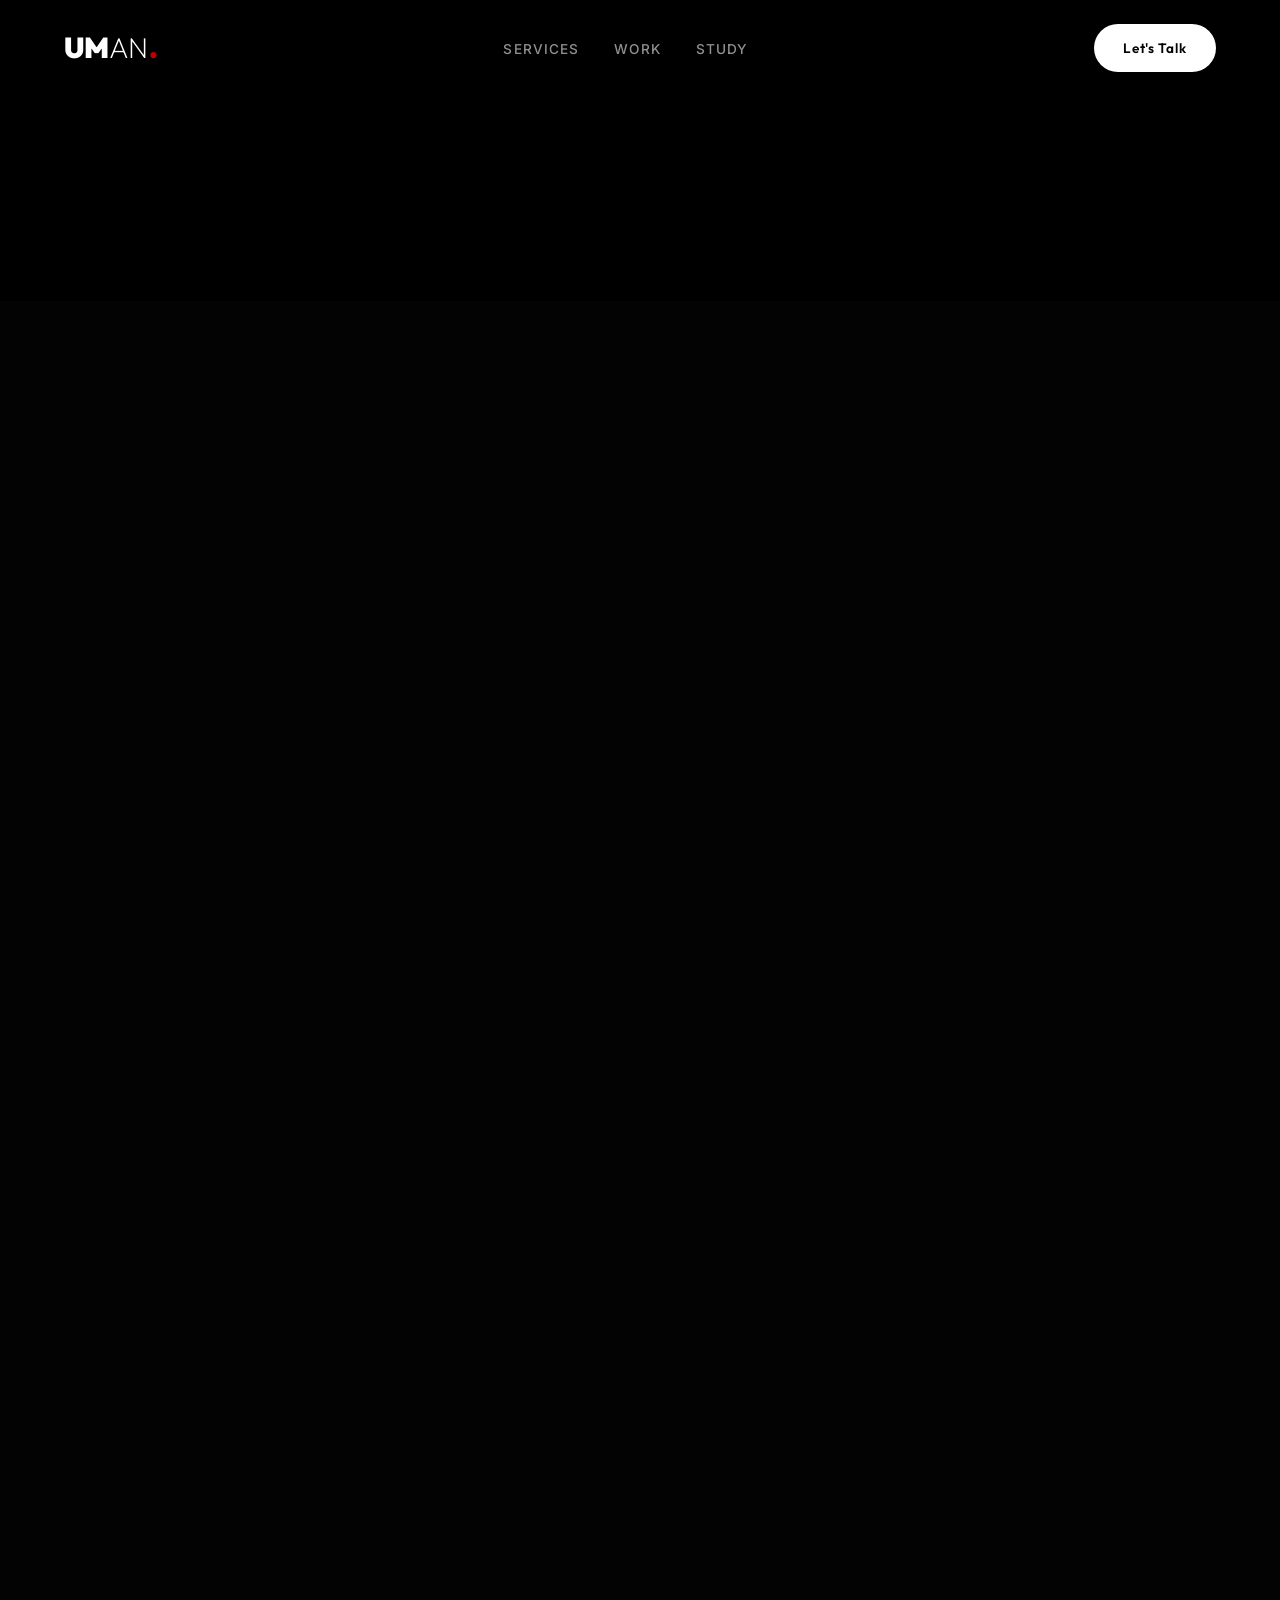
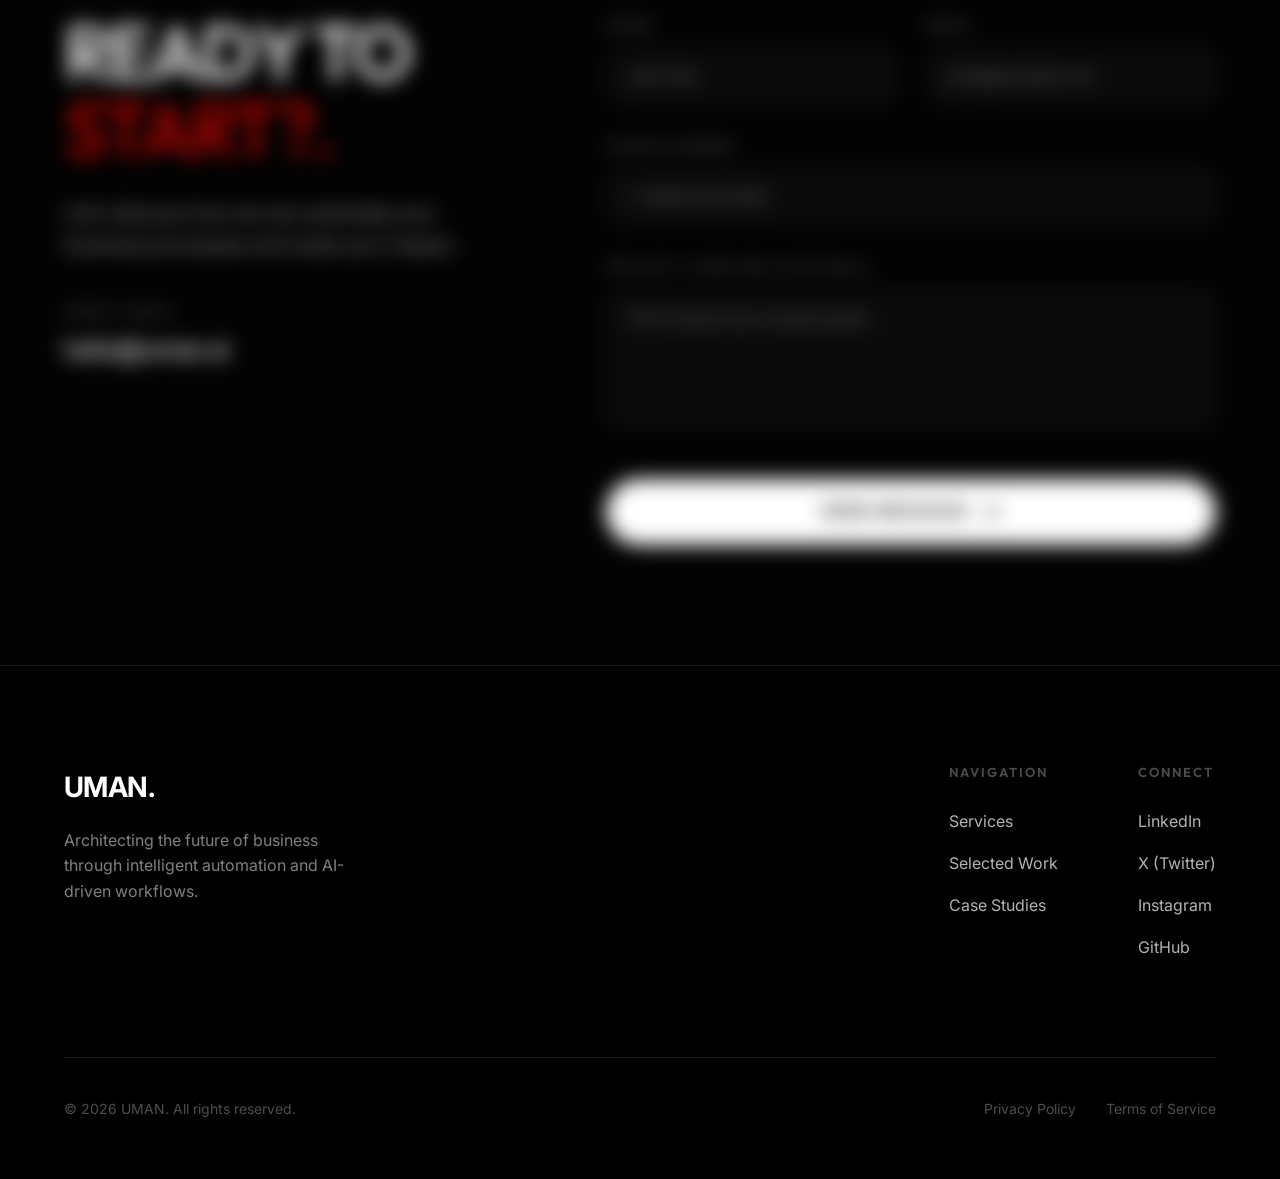
==== commit ed2c3297: "Fixed mobile scrolling lag: reduced thresholds and optimized animations" ====
--- a/dm-outreach.html
+++ b/dm-outreach.html
@@ -174,7 +174,7 @@
         
         // Finalized Premium Reveal Observer
         const observerOptions = {
-            threshold: 0.1
+            threshold: 0.01
         };
 
         const observer = new IntersectionObserver((entries) => {
--- a/style.css
+++ b/style.css
@@ -131,6 +131,7 @@
 header.scrolled {
     background: rgba(3, 3, 3, 0.95);
     backdrop-filter: blur(30px) saturate(200%);
+    -webkit-backdrop-filter: blur(30px) saturate(200%);
     border-bottom: 1px solid transparent; /* Removed line */
     box-shadow: 0 10px 30px rgba(0, 0, 0, 0.3);
 }
@@ -574,11 +575,12 @@
         height: 58vh;
         right: 0%;
         opacity: 0.7;
-        -webkit-mask-image: linear-gradient(to bottom, rgba(0,0,0,0) 0%, rgba(0,0,0,1) 30%);
-        mask-image: linear-gradient(to bottom, rgba(0,0,0,0) 0%, rgba(0,0,0,1) 30%);
+        /* Reduced top blur as requested */
+        -webkit-mask-image: linear-gradient(to bottom, rgba(0,0,0,1) 0%, rgba(0,0,0,1) 70%, rgba(0,0,0,0) 100%);
+        mask-image: linear-gradient(to bottom, rgba(0,0,0,1) 0%, rgba(0,0,0,1) 70%, rgba(0,0,0,0) 100%);
     }
     .hero-mask-v5 {
-        background: radial-gradient(circle at 50% 95%, transparent 18%, var(--bg-dark) 94%);
+        background: radial-gradient(circle at 50% 95%, transparent 35%, var(--bg-dark) 95%);
     }
     .hero-text-perfection {
         text-align: left;
@@ -1572,6 +1574,15 @@
     transform: translateY(0);
 }
 
+/* Mobile Reveal Optimization - FIXED LAG */
+@media (max-width: 768px) {
+    .reveal {
+        transform: translateY(10px); /* Minimal distance */
+        transition: all 0.4s cubic-bezier(0.2, 0.8, 0.2, 1); /* Much faster */
+        filter: none !important; /* Remove blur to prevent GPU lag */
+    }
+}
+
 /* Responsive & Mobile Menu */
 @media (max-width: 1024px) {
     body, html {
@@ -1592,6 +1603,8 @@
         border-radius: 0 !important;
         border-left: none !important;
         border-right: none !important;
+        backdrop-filter: blur(12px) saturate(180%) !important; /* Reduced blur for mobile as requested */
+        -webkit-backdrop-filter: blur(12px) saturate(180%) !important;
     }
 
     header.scrolled .nav-container {
@@ -1708,8 +1721,8 @@
         right: -40px !important;
         opacity: 0.72 !important;
         filter: brightness(1) contrast(1.1) saturate(1.1) !important;
-        -webkit-mask-image: linear-gradient(to bottom, rgba(0,0,0,0) 0%, rgba(0,0,0,1) 30%) !important;
-        mask-image: linear-gradient(to bottom, rgba(0,0,0,0) 0%, rgba(0,0,0,1) 30%) !important;
+        -webkit-mask-image: linear-gradient(to bottom, rgba(0,0,0,1) 0%, rgba(0,0,0,1) 70%, rgba(0,0,0,0) 100%) !important;
+        mask-image: linear-gradient(to bottom, rgba(0,0,0,1) 0%, rgba(0,0,0,1) 70%, rgba(0,0,0,0) 100%) !important;
     }
 }
 
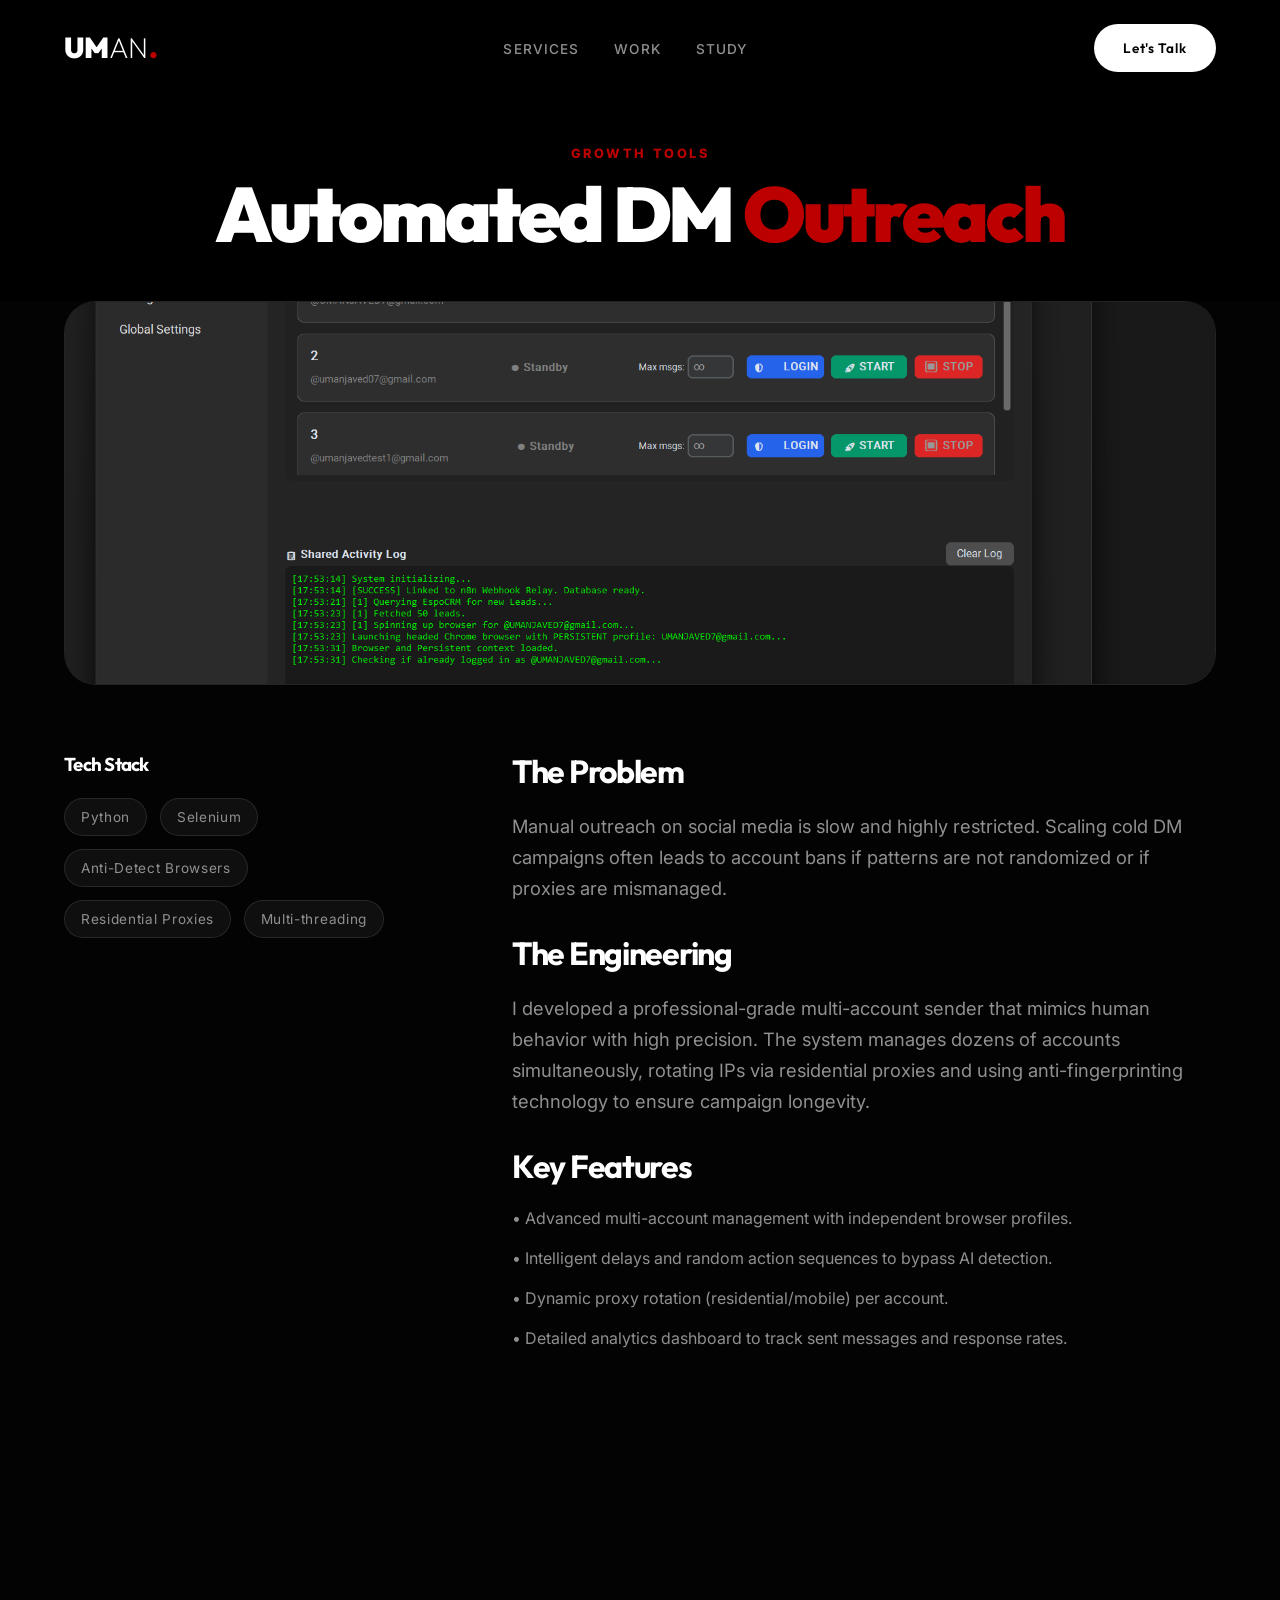
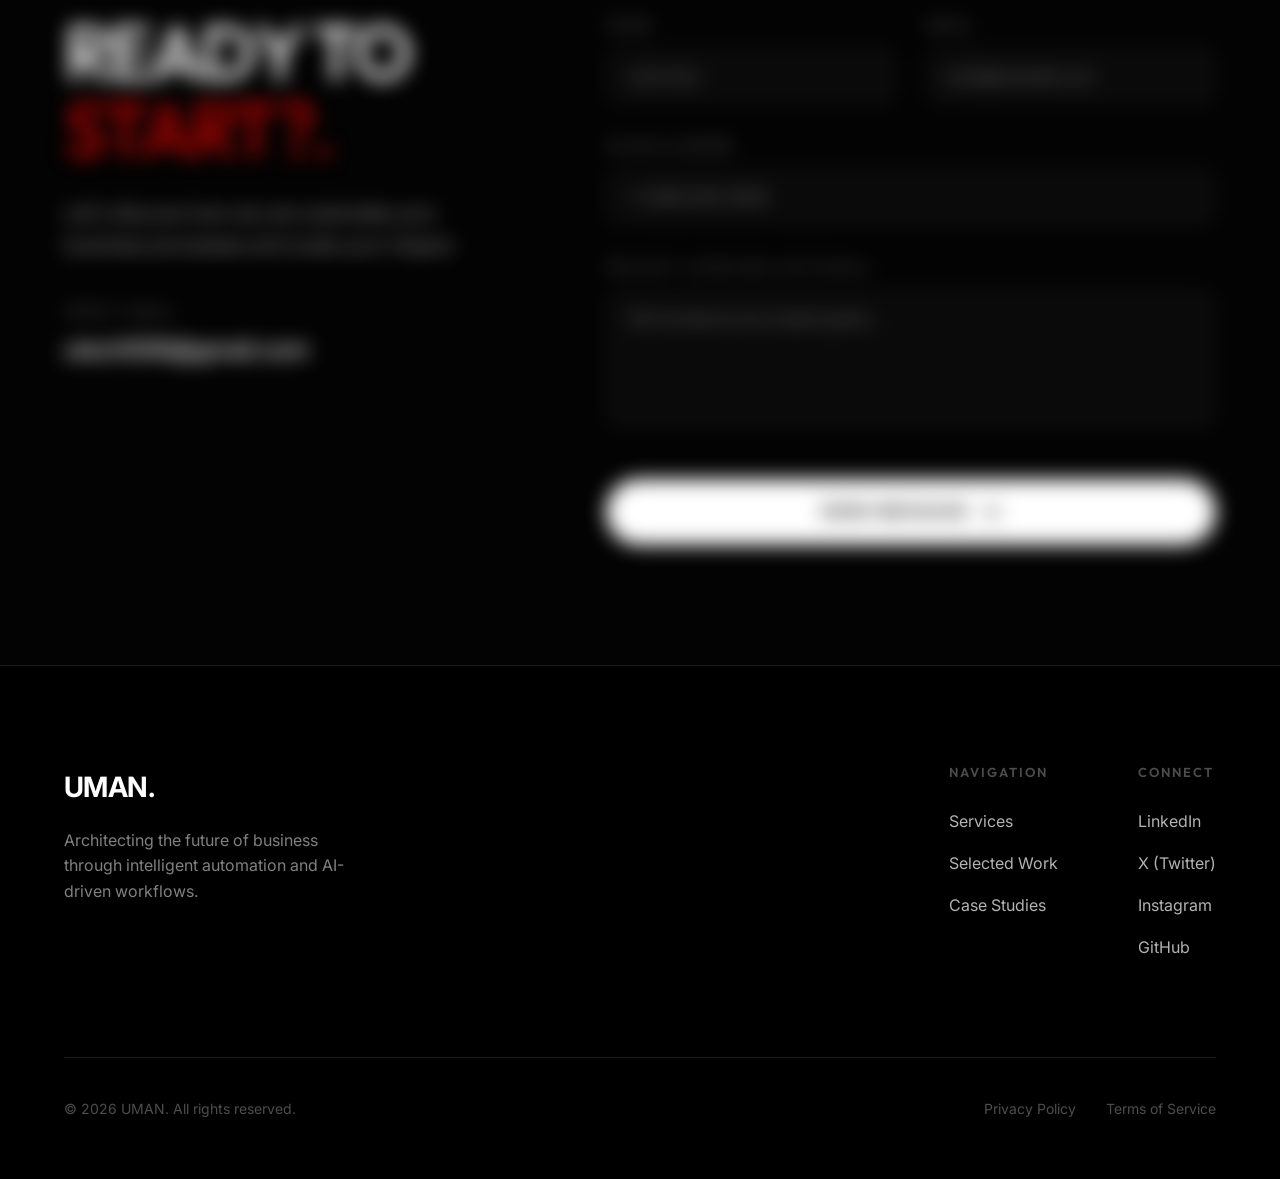
==== commit 19054a69: "Update contact email to utech506@gmail.com across all pages" ====
--- a/dm-outreach.html
+++ b/dm-outreach.html
@@ -92,7 +92,7 @@
                 <p>Let's discuss how we can automate your business processes and scale your impact.</p>
                 <div style="margin-top: 40px;">
                     <span style="display: block; font-size: 14px; text-transform: uppercase; letter-spacing: 0.1em; color: rgba(255,255,255,0.4); margin-bottom: 10px;">Direct Email</span>
-                    <a href="mailto:hello@uman.ai" style="font-size: 24px; color: #fff; text-decoration: none; font-weight: 500;">hello@uman.ai</a>
+                    <a href="mailto:utech506@gmail.com" style="font-size: 24px; color: #fff; text-decoration: none; font-weight: 500;">utech506@gmail.com</a>
                 </div>
             </div>
 
--- a/style.css
+++ b/style.css
@@ -998,6 +998,16 @@
         opacity 0.8s cubic-bezier(0.2, 0.8, 0.2, 1),
         transform 0.8s cubic-bezier(0.2, 0.8, 0.2, 1),
         filter 0.6s cubic-bezier(0.2, 0.8, 0.2, 1);
+    
+    /* Disable animation on mobile to prevent lag */
+    @media (max-width: 900px) {
+        opacity: 1 !important;
+        transform: none !important;
+        filter: none !important;
+        transition: none !important;
+        pointer-events: all;
+    }
+    
     user-select: none;
     pointer-events: none;
     border: 1px solid rgba(255,255,255,0.11);
@@ -1574,12 +1584,13 @@
     transform: translateY(0);
 }
 
-/* Mobile Reveal Optimization - FIXED LAG */
+/* Mobile Reveal Optimization - FIXED LAG (Animations Disabled) */
 @media (max-width: 768px) {
-    .reveal {
-        transform: translateY(10px); /* Minimal distance */
-        transition: all 0.4s cubic-bezier(0.2, 0.8, 0.2, 1); /* Much faster */
-        filter: none !important; /* Remove blur to prevent GPU lag */
+    .reveal, .reveal-card {
+        opacity: 1 !important;
+        filter: none !important;
+        transform: none !important;
+        transition: none !important;
     }
 }
 
@@ -1935,9 +1946,11 @@
         padding-left: 25px;
         margin-bottom: 2.5rem; /* Tighter mobile timeline spacing */
         text-align: left !important;
-        opacity: 0;
-        transform: translateY(20px);
-        transition: all 0.8s ease-out;
+        /* Forced visible to prevent lag */
+        opacity: 1 !important;
+        transform: none !important;
+        filter: none !important;
+        transition: none !important;
     }
 
     .timeline-item.active {
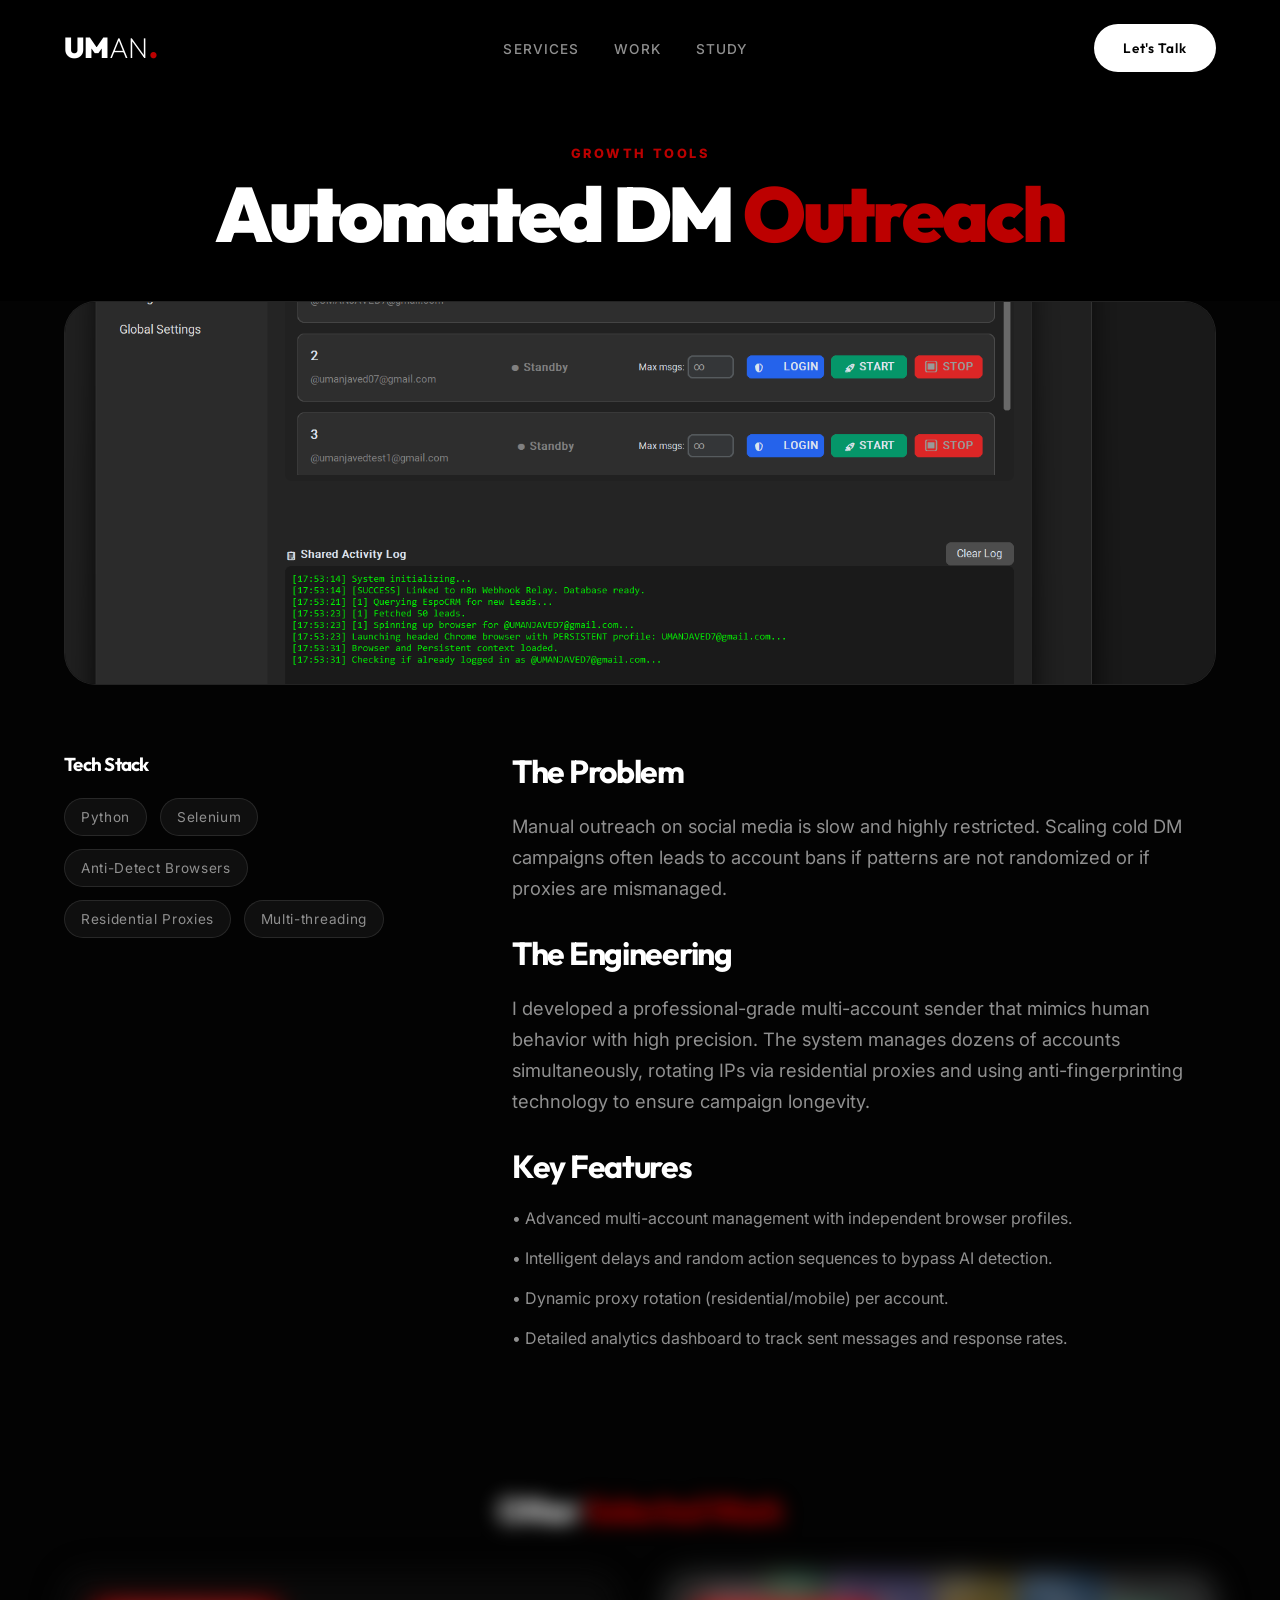
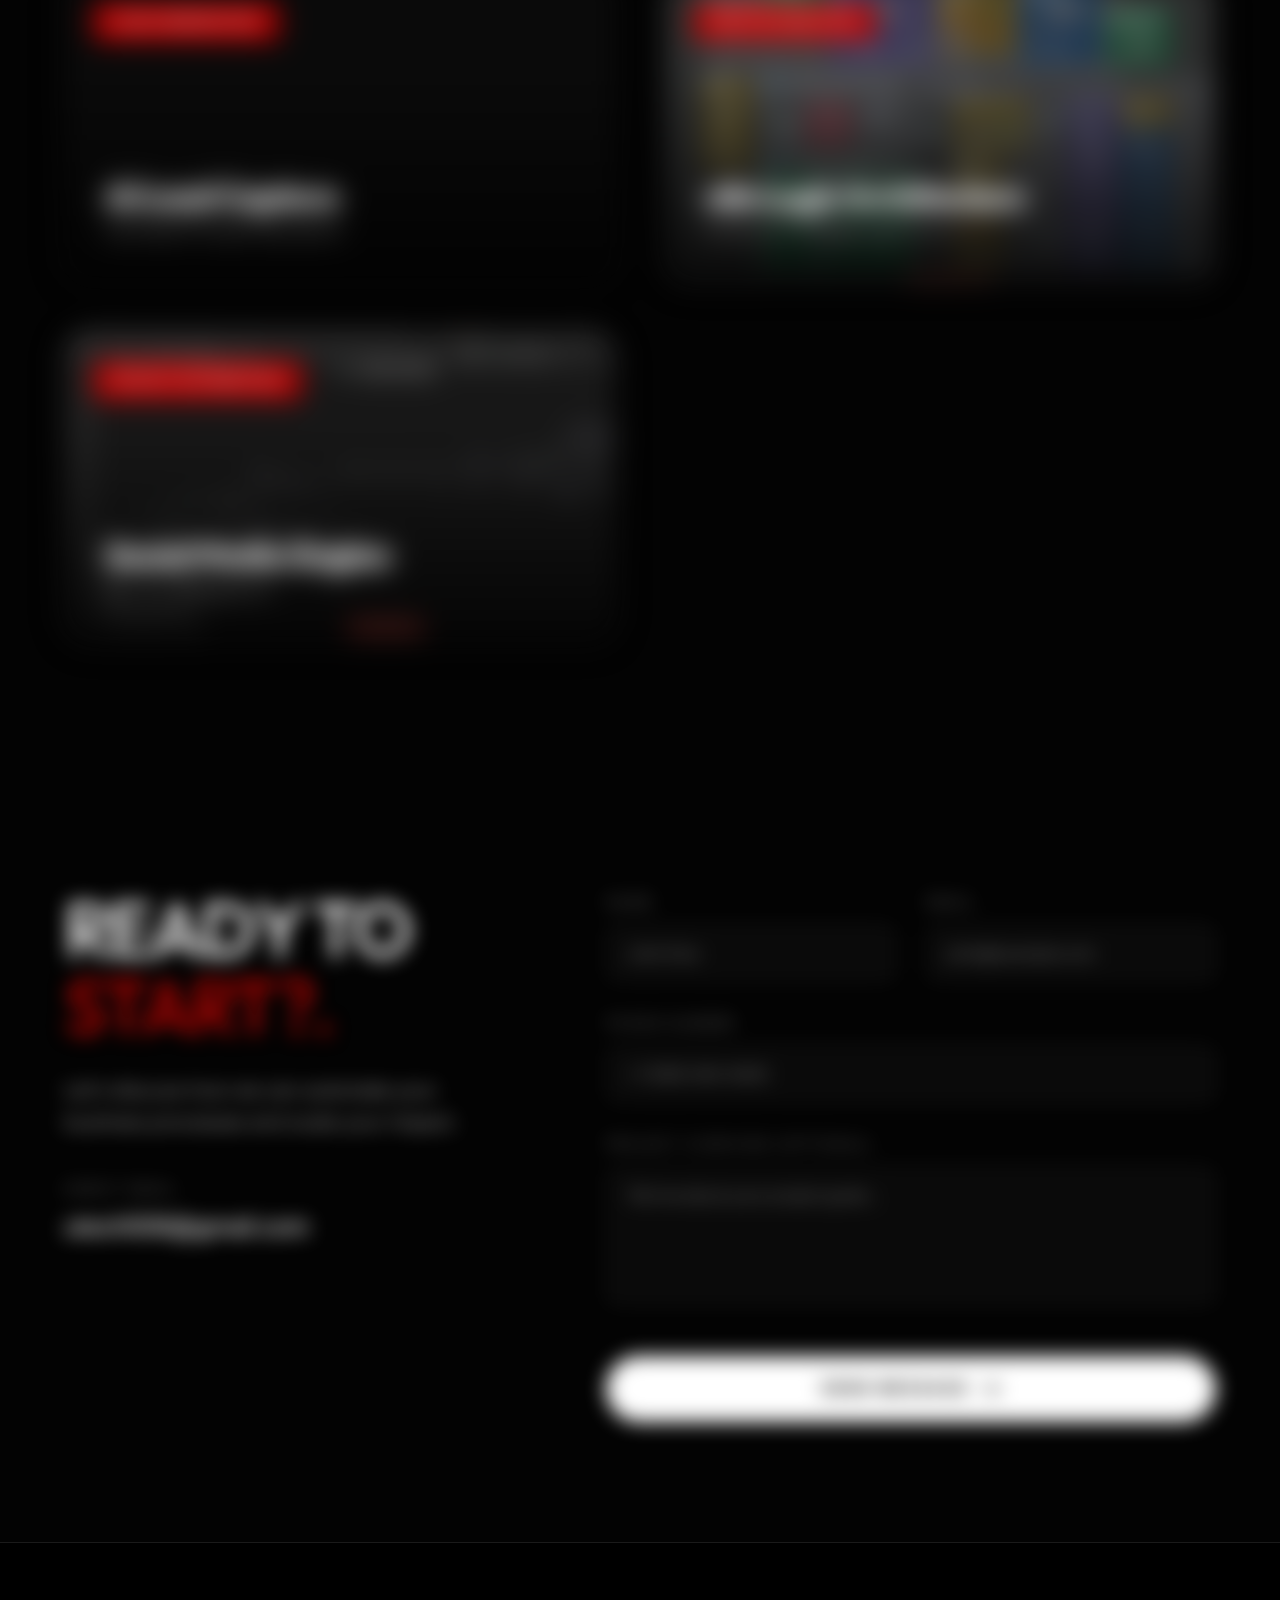
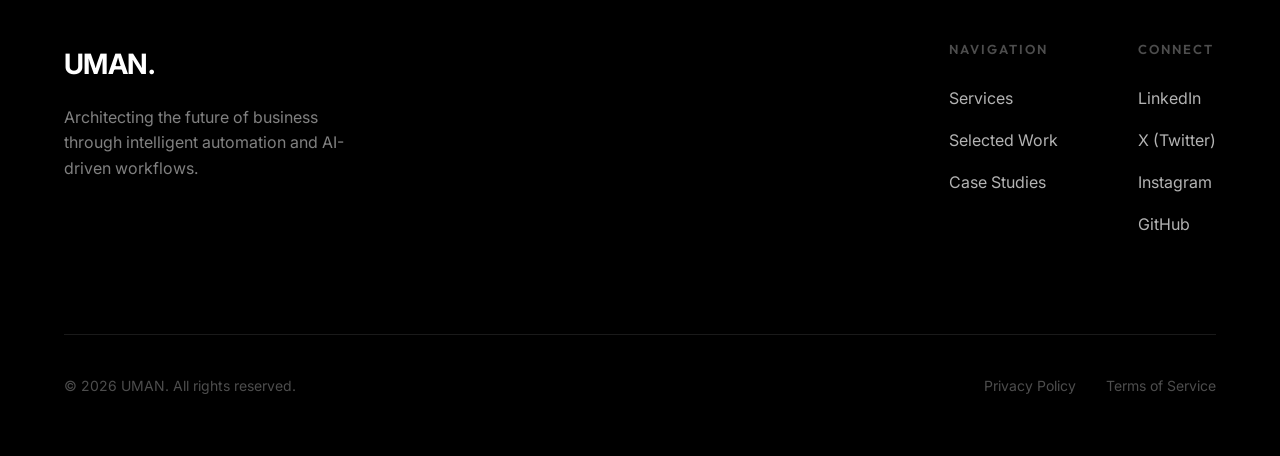
==== commit 68d825f3: "Added Other Selected Work section to all automation pages for consistent navigation" ====
--- a/dm-outreach.html
+++ b/dm-outreach.html
@@ -81,7 +81,46 @@
             </div>
         </section>
     </main>
-    
+
+    <section class="related-work container reveal" style="padding-top: 0; padding-bottom: 8rem;">
+        <h2 style="font-size: 2rem; margin-bottom: 3rem; text-align: center;">Other <span class="text-crimson">Selected Work</span></h2>
+        <div class="portfolio-grid">
+            <!-- Project: Lead Capture -->
+            <div class="project-card reveal">
+                <div class="card-bg" style="background-image: url('assets/images/LEAD GENERATION SYSTEM .png');"></div>
+                <div class="card-overlay"></div>
+                <div class="card-tag">Lead Generation</div>
+                <div class="card-content">
+                    <h3 class="card-title">AI Lead Capture</h3>
+                    <p class="card-client">Automated Prospecting System</p>
+                </div>
+                <a href="lead-capture.html" class="card-link" title="View Lead Capture details"></a>
+            </div>
+
+            <!-- Project: n8n Workflow -->
+            <div class="project-card reveal">
+                <div class="card-bg" style="background-image: url('assets/images/N8N WORKFLOW.png');"></div>
+                <div class="card-overlay"></div>
+                <div class="card-tag">n8n Automation</div>
+                <div class="card-content">
+                    <h3 class="card-title">n8n Logic Architecture</h3>
+                    <p class="card-client">Enterprise Automation Workflow</p>
+                </div>
+                <a href="n8n-automation.html" class="card-link" title="View n8n Automation details"></a>
+            </div>
+
+            <!-- Project: Social Media Engine -->
+            <div class="project-card reveal">
+                <div class="card-bg" style="background-image: url('assets/images/N8N SOICAL MEDIA .png');"></div>
+                <div class="card-overlay"></div>
+                <div class="card-tag">Social Automation</div>
+                <div class="card-content">
+                    <h3 class="card-title">Social Media Engine</h3>
+                    <p class="card-client">n8n / IG / Engagement</p>
+                </div>
+                <a href="social-automation.html" class="card-link" title="View Social Media Engine details"></a>
+            </div>
+        </div>
     </section>
 
     <!-- Dynamic Contact Section: Start Project -->
